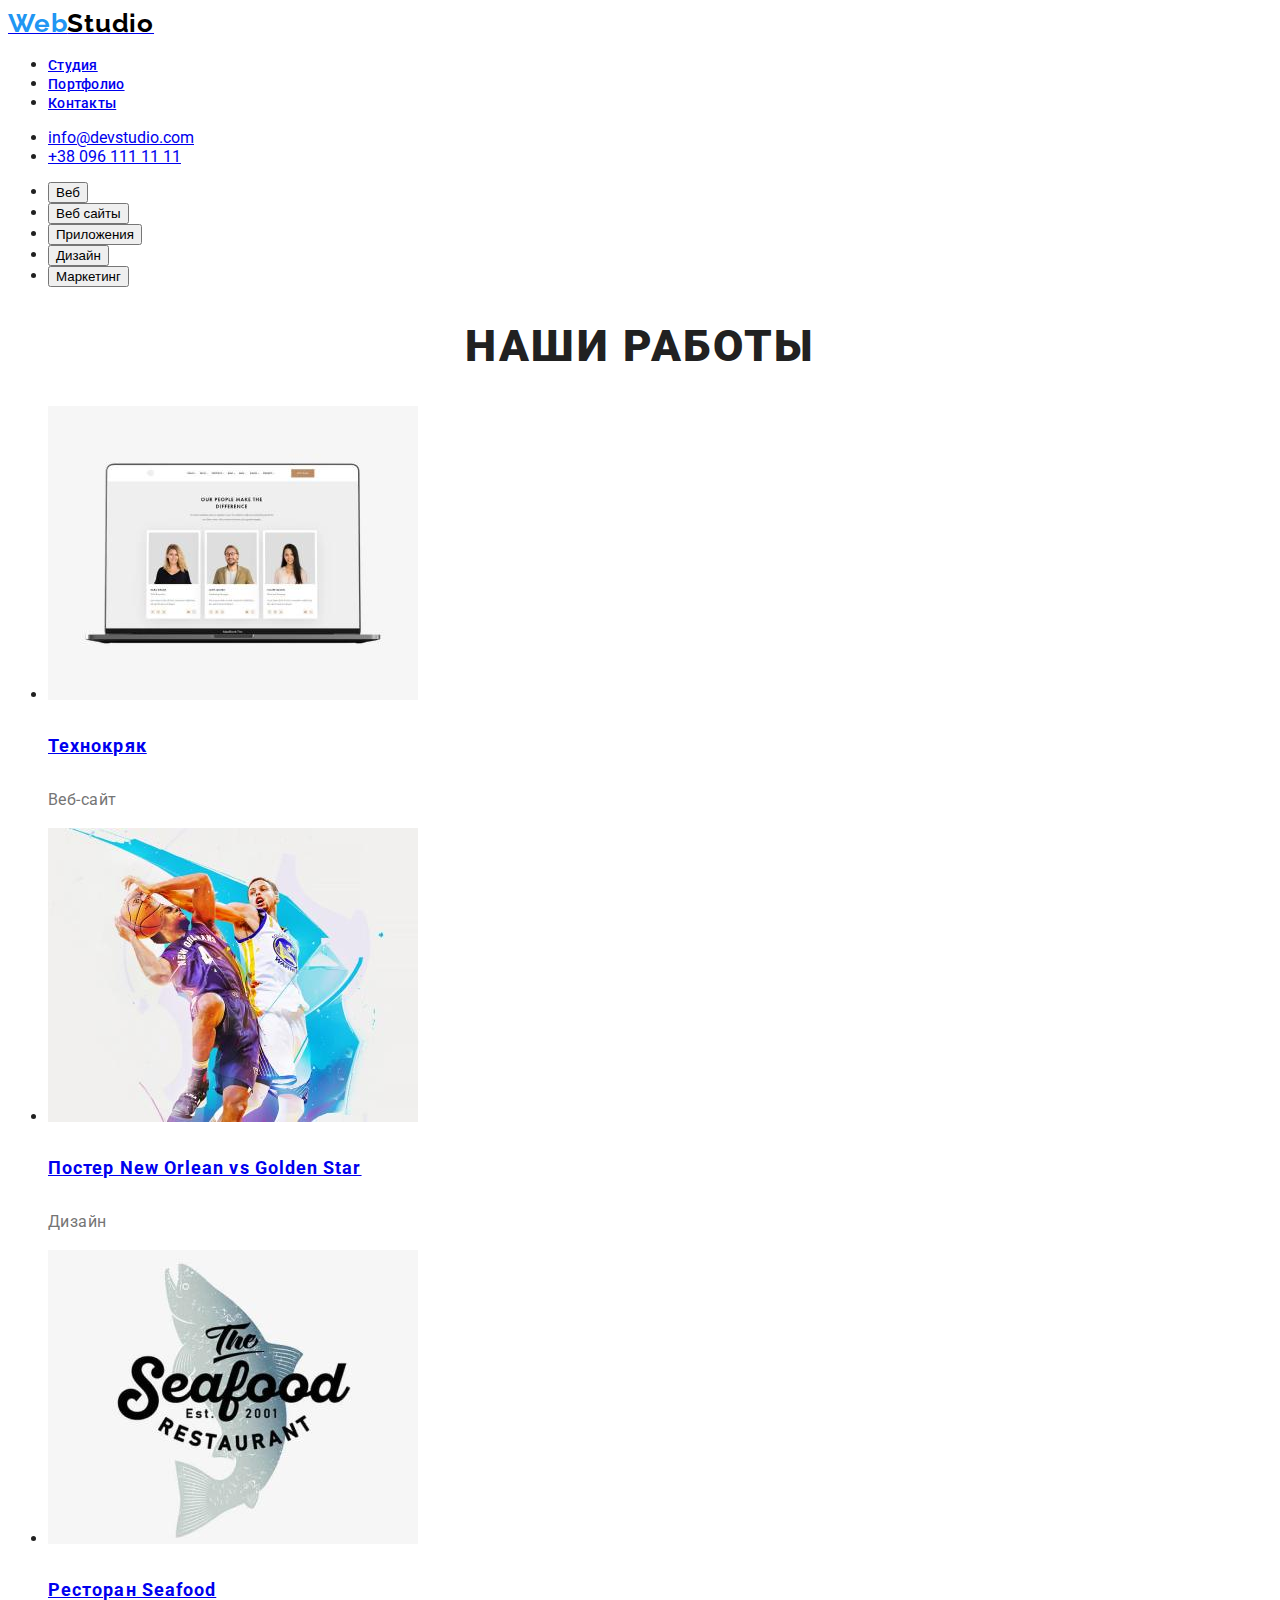
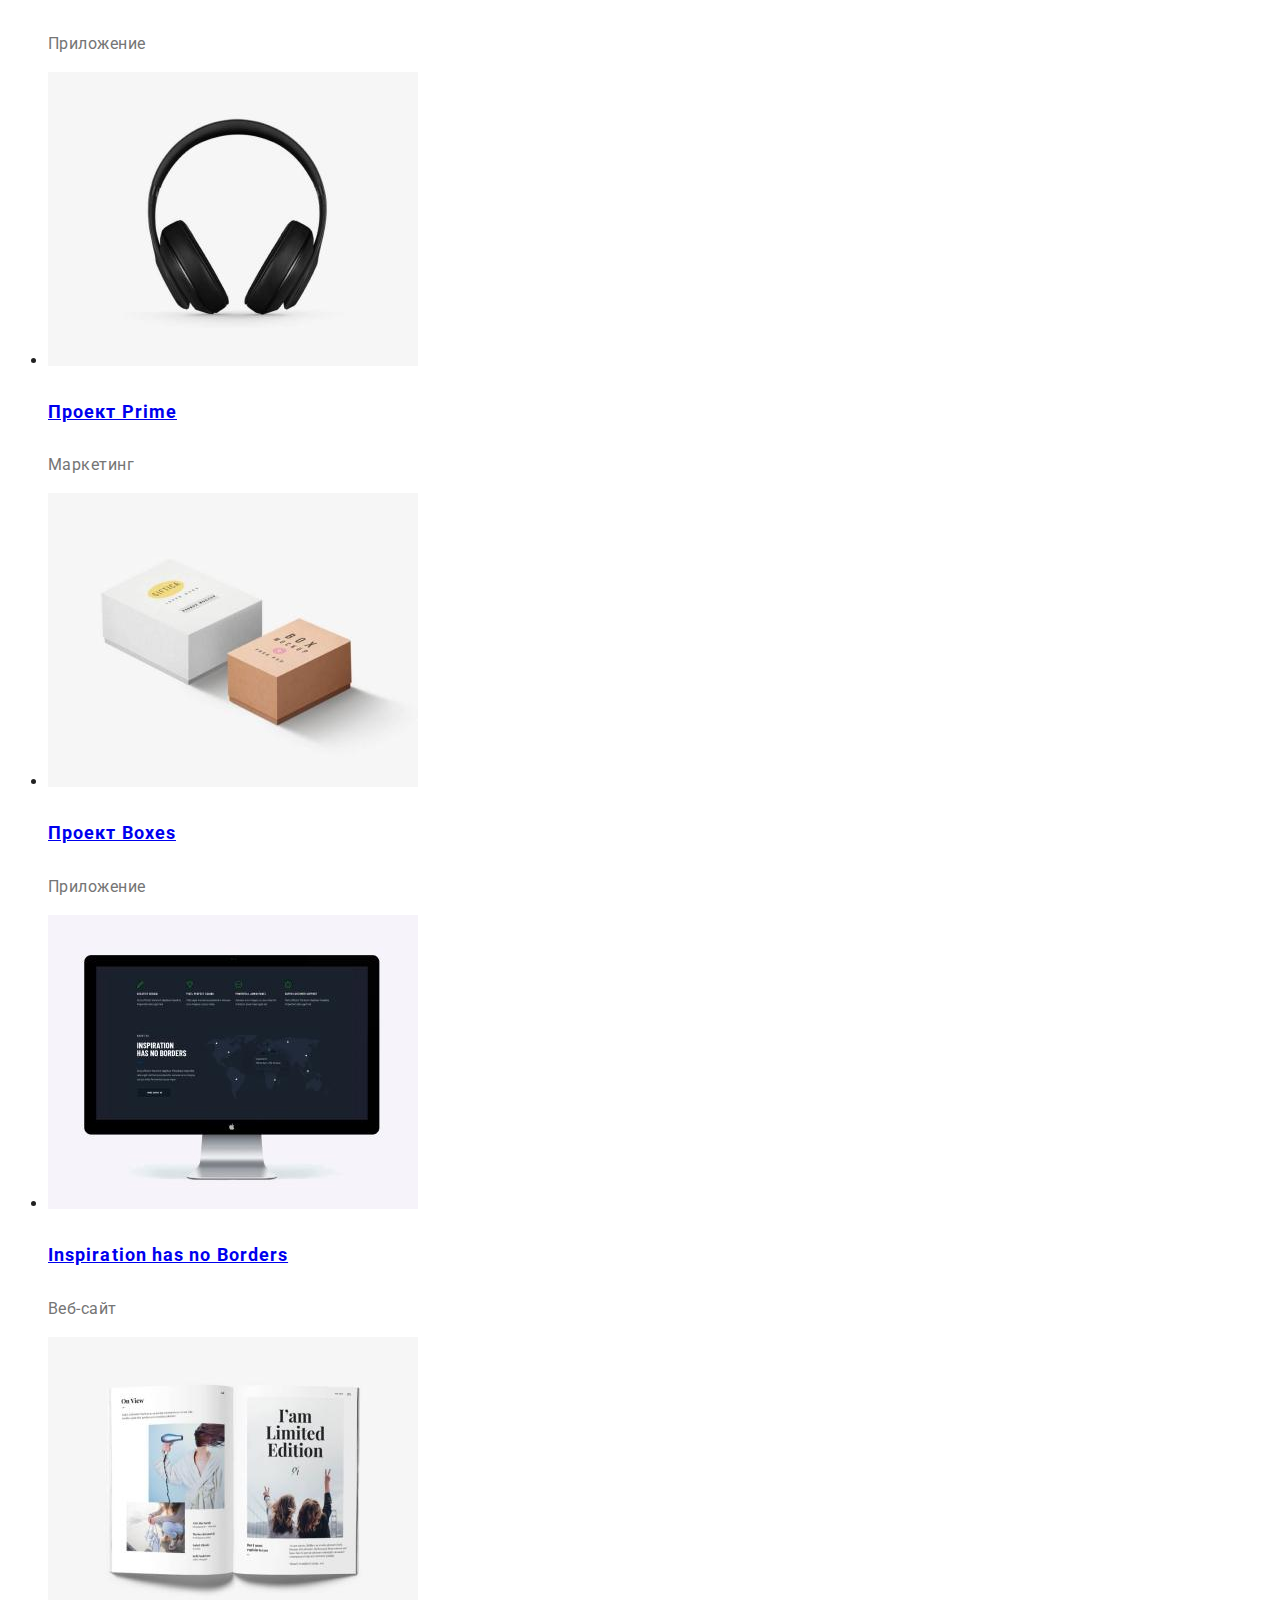
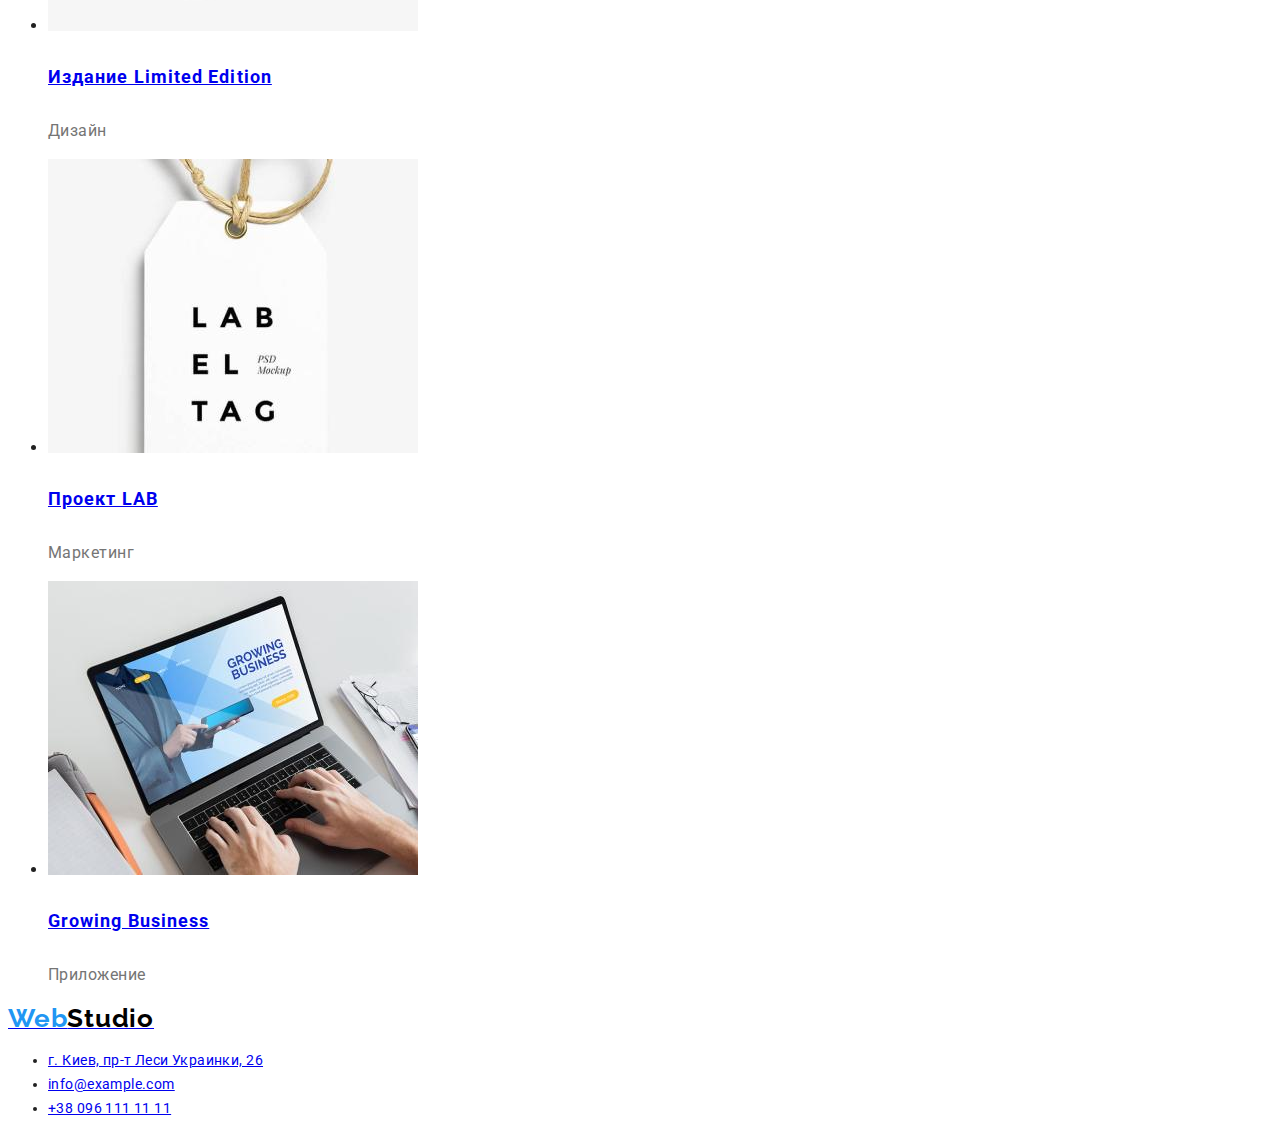
==== portfolio.html @ 8776dcbf "goit-markup-hw-02" ====
<!DOCTYPE html>
<html lang="ru">
<head>
    <meta charset="UTF-8">
    <meta http-equiv="X-UA-Compatible" content="IE=edge">
    <meta name="viewport" content="width=device-width, initial-scale=1.0">
    <title>Portfolio</title>
    
    <link href="https://fonts.googleapis.com/css2?family=Raleway:wght@700&family=Roboto:wght@400;500;700;900&display=swap" rel="stylesheet">
    <link rel="stylesheet" href="./css/styles.css">
</head>
<body>
    <header>
        <a href="/index.html"><span class="logopart1">Web</span><span class="logopart2">Studio</span></a>
        <nav>
            
            <ul>
                <li>
                <a class="navigation" href="./index.html">Студия</a>
            </li>
            <li>
                <a class="navigation" href="#">Портфолио</a>
            </li>
            <li>
                <a class="navigation" href="#">Контакты</a>
            </li>
        </ul>
    </nav>
    <ul>
        <li>
      <a class="contacts" href="mailto:info@devstudio.com">info@devstudio.com</a>
        </li>
      <li>
      <a class="contacts" href="tel:+380961111111"> +38 096 111 11 11</a>
      </li>
    </ul>
        </header>
<main>
    <ul>
        <li><button type="button">Веб</button></li>
        <li><button type="button">Веб сайты</button></li>
        <li><button type="button">Приложения</button></li>
        <li><button type="button">Дизайн</button></li>
        <li><button type="button">Маркетинг</button></li>
    </ul>
    <section>
        <h1>Наши работы</h1>
    <ul>
        <li><img src="./images/img1_1.jpg" width="370" height="294" alt="Технокряк">
            <h4><a class= "ourexamples" href="#">Технокряк</a></h4>
            <p class="examples">Веб-сайт</p>
        </li>
        <li><img src="./images/img2_2.jpg" width="370" height="294" alt="Постер New Orlean vs Golden Star"></li>
        <h4><a class= "ourexamples" href="#">Постер New Orlean vs Golden Star</a></h4>
            <p class="examples">Дизайн</p>
        <li><img src="./images/img3_3.jpg" width="370" height="294" alt="Ресторан Seafood"></li>
        <h4><a class= "ourexamples" href="#">Ресторан Seafood</a></h4>
            <p class="examples">Приложение</p>
        <li><img src="./images/img4.jpg" width="370" height="294" alt="Проект Prime"></li>
        <h4><a class= "ourexamples" href="#">Проект Prime</a></h4>
            <p class="examples">Маркетинг</p>
        <li><img src="./images/img5.jpg" width="370" height="294" alt="Проект Boxes"></li>
        <h4><a class= "ourexamples" href="#">Проект Boxes</a></h4>
            <p class="examples">Приложение</p>
        <li><img src="./images/img6.jpg" width="370" height="294" alt="Inspiration has no Borders"></li>
        <h4><a class= "ourexamples" href="#">Inspiration has no Borders</a></h4>
            <p class="examples">Веб-сайт</p>
        <li><img src="./images/img7.jpg" width="370" height="294" alt="Издание Limited Edition"></li>
        <h4><a class= "ourexamples" href="#">Издание Limited Edition</a></h4>
            <p class="examples">Дизайн</p>
        <li><img src="./images/img8.jpg" width="370" height="294" alt="Проект LAB"></li>
        <h4><a class= "ourexamples" href="#">Проект LAB</a></h4>
            <p class="examples">Маркетинг</p>
        <li><img src="./images/img9.jpg" width="370" height="294" alt="Growing Business"></li>
        <h4><a class= "ourexamples" href="#">Growing Business</a></h4>
            <p class="examples">Приложение</p>
    </ul>
    </section>
    
    
    
    
    <footer>
        <a class href="./index.html"><span class="logopart1">Web</span><span class="logopart2">Studio</span></a>   
    <address>
            <ul>
              <li>
                  <a class="contacts" href="#" target="_blank">г. Киев, пр-т
                  Леси Украинки, 26</a> 
                </li>
              <li>
                  <a class="contacts"  href="mailto:info@devstudio.com">info@example.com</a> 
                </li>
              <li>
                  <a class="contacts"  href="tel:+380961111111">+38 096 111 11 11</a> 
                </li>
            </ul>
    </address>
    </footer>
</main>   
</body>
</html>
---- css/styles.css ----
body{
    font-family: roboto, sans-serif;
    font-style: normal;
    color: #212121;
    
}

button:hover, button:focus {
    background-color: #2196F3;;
    color: white;
    box-shadow: 0px 3px 1px rgba(0, 0, 0, 0.1), 0px 1px 2px rgba(0, 0, 0, 0.08), 0px 2px 2px rgba(0, 0, 0, 0.12);
    border-radius: 4px;
    cursor: pointer;
}
.contacts:hover, .contacts:focus {
    color: #2196F3;

}

.logopart1 {
    font-family: 'Raleway';
    font-style: normal;
    font-weight: 700;
    font-size: 26px;
    line-height: 31px;
    letter-spacing: 0.03em;
    color: #2196F3;
}
.logopart2 {
    font-family: 'Raleway';
    font-style: normal;
    font-weight: 700;
    font-size: 26px;
    line-height: 31px;
    letter-spacing: 0.03em;
    color: black;
}
h1 {
    font-weight: 900;
    font-size: 44px;
    line-height: 60px;
    text-align: center;
    letter-spacing: 0.06em;
    text-transform: uppercase;

}

    h2{
    font-weight: 700;
    font-size: 14px;
    line-height: 16px;
    letter-spacing: 0.03em;
    text-transform: uppercase;
    
}
h3 {
    font-weight: 500;
    font-size: 16px;
    line-height: 19px;
    letter-spacing: 0.03em;
    
}
h4 {
    font-weight: 700;
    font-size: 18px;
    line-height: 36px;
    letter-spacing: 0.06em;

}
.features, .examples {
    line-height: 24px;
    letter-spacing: 0.03em;
    color: #757575;

}
.team {
    font-style: normal;
    font-weight: 400;
    font-size: 16px;
    line-height: 19px;
    letter-spacing: 0.03em;
    color: #757575;
}
address {
    font-family: 'Roboto';
    font-style: normal;
    font-weight: 400;
    font-size: 14px;
    line-height: 24px;
    letter-spacing: 0.03em;

}
.navigation {
    font-weight: 500;
    font-size: 14px;
    line-height: 16px;
    letter-spacing: 0.02em;

}
.navigation:hover, .navigation:focus, .ourexamples:hover, .ourexamples:focus {
    color: #2196F3;

}
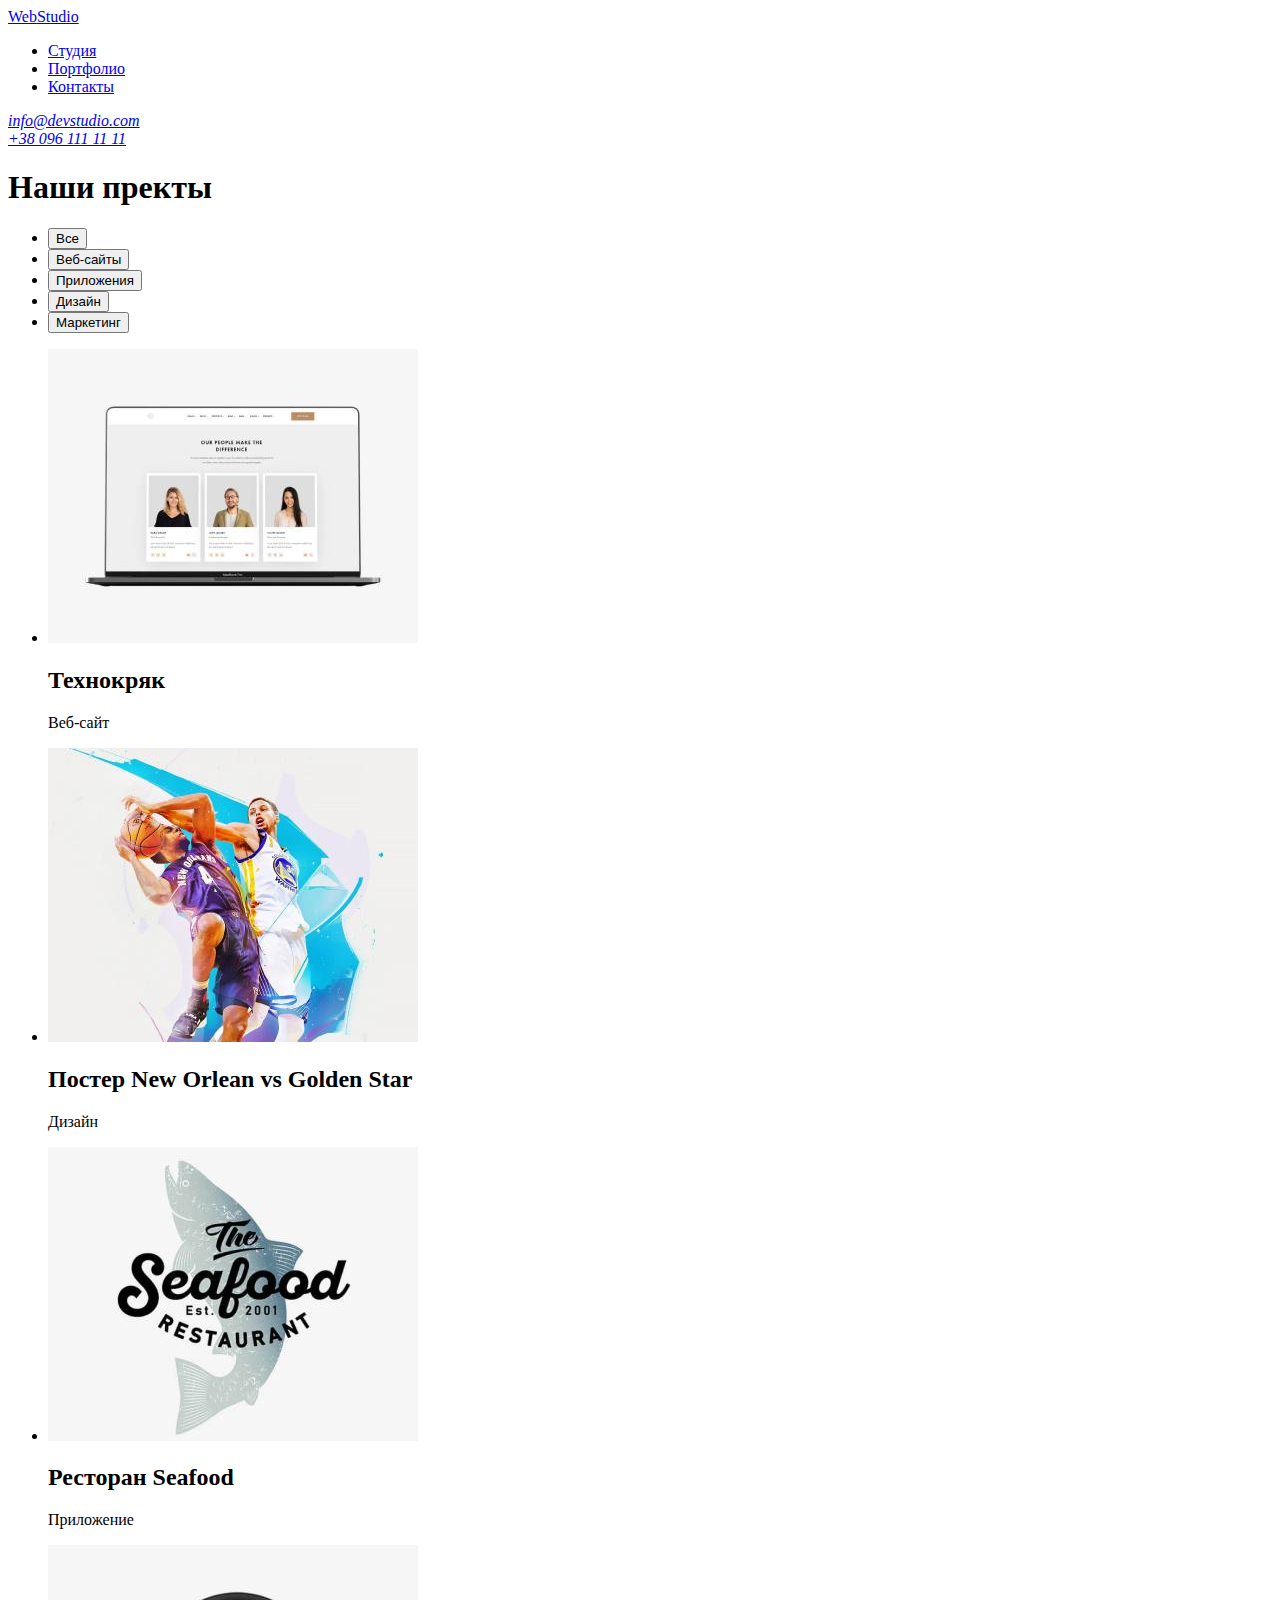
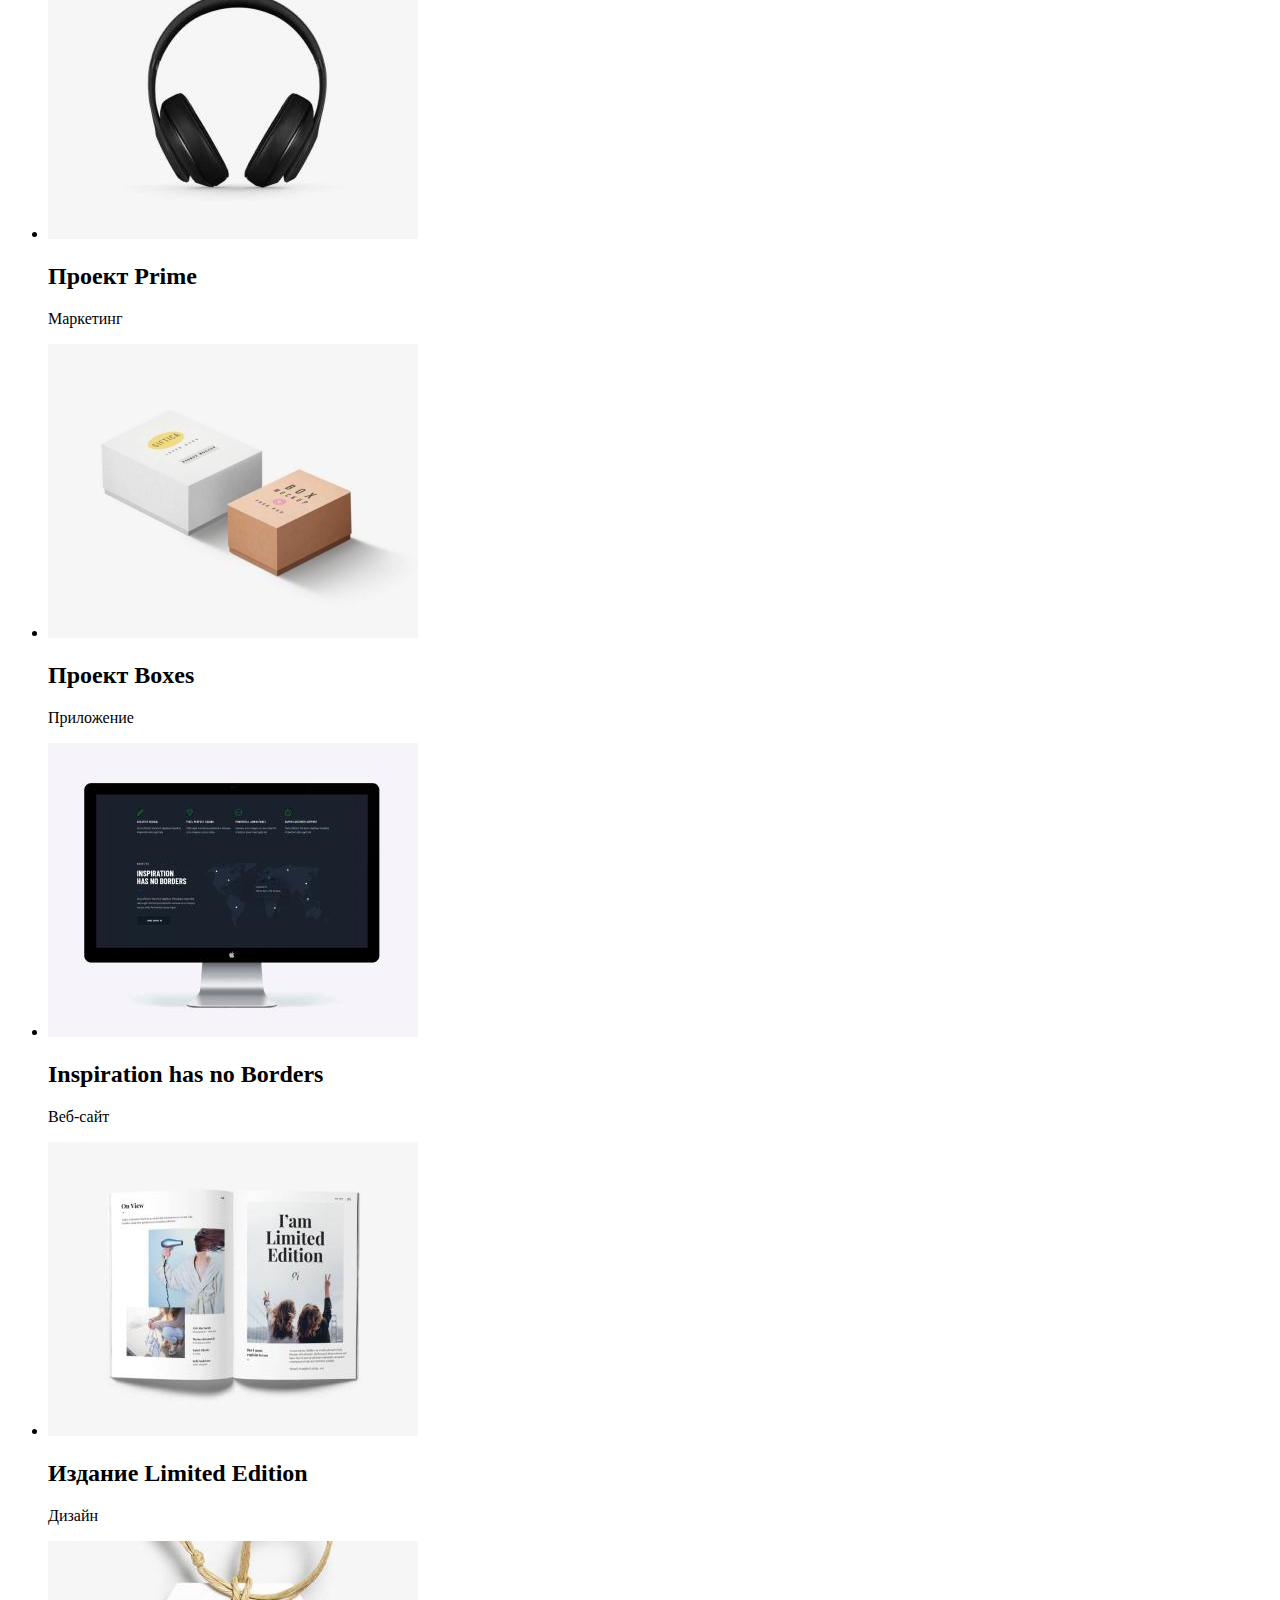
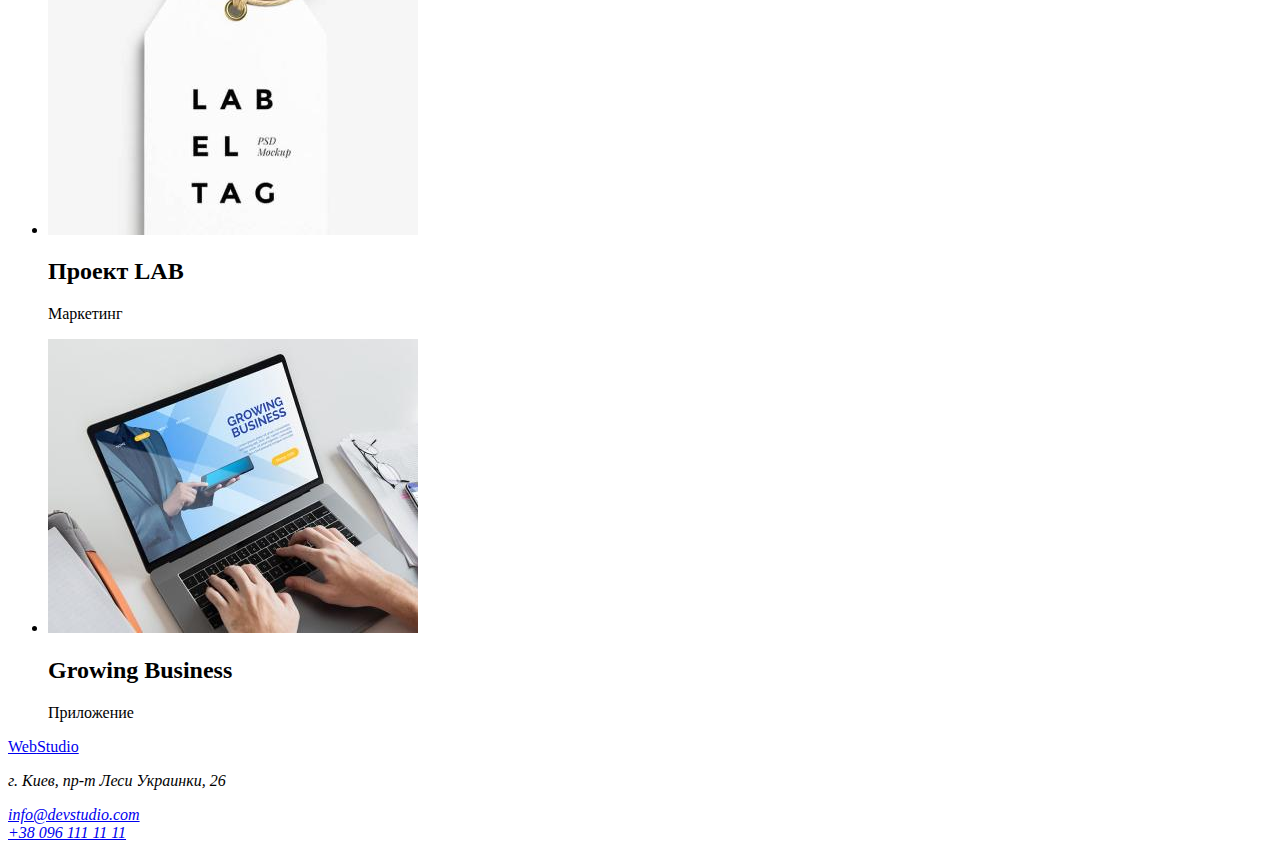
==== commit 95948523: "update page Portfolio" ====
--- a/portfolio.html
+++ b/portfolio.html
@@ -1,102 +1,96 @@
 <!DOCTYPE html>
 <html lang="ru">
-<head>
-    <meta charset="UTF-8">
-    <meta http-equiv="X-UA-Compatible" content="IE=edge">
-    <meta name="viewport" content="width=device-width, initial-scale=1.0">
-    <title>Portfolio</title>
-    
-    <link href="https://fonts.googleapis.com/css2?family=Raleway:wght@700&family=Roboto:wght@400;500;700;900&display=swap" rel="stylesheet">
-    <link rel="stylesheet" href="./css/styles.css">
-</head>
-<body>
-    <header>
-        <a href="/index.html"><span class="logopart1">Web</span><span class="logopart2">Studio</span></a>
-        <nav>
-            
-            <ul>
-                <li>
-                <a class="navigation" href="./index.html">Студия</a>
-            </li>
-            <li>
-                <a class="navigation" href="#">Портфолио</a>
-            </li>
-            <li>
-                <a class="navigation" href="#">Контакты</a>
-            </li>
-        </ul>
-    </nav>
-    <ul>
-        <li>
-      <a class="contacts" href="mailto:info@devstudio.com">info@devstudio.com</a>
-        </li>
-      <li>
-      <a class="contacts" href="tel:+380961111111"> +38 096 111 11 11</a>
-      </li>
-    </ul>
-        </header>
-<main>
-    <ul>
-        <li><button type="button">Веб</button></li>
-        <li><button type="button">Веб сайты</button></li>
-        <li><button type="button">Приложения</button></li>
-        <li><button type="button">Дизайн</button></li>
-        <li><button type="button">Маркетинг</button></li>
-    </ul>
-    <section>
-        <h1>Наши работы</h1>
-    <ul>
-        <li><img src="./images/img1_1.jpg" width="370" height="294" alt="Технокряк">
-            <h4><a class= "ourexamples" href="#">Технокряк</a></h4>
-            <p class="examples">Веб-сайт</p>
-        </li>
-        <li><img src="./images/img2_2.jpg" width="370" height="294" alt="Постер New Orlean vs Golden Star"></li>
-        <h4><a class= "ourexamples" href="#">Постер New Orlean vs Golden Star</a></h4>
-            <p class="examples">Дизайн</p>
-        <li><img src="./images/img3_3.jpg" width="370" height="294" alt="Ресторан Seafood"></li>
-        <h4><a class= "ourexamples" href="#">Ресторан Seafood</a></h4>
-            <p class="examples">Приложение</p>
-        <li><img src="./images/img4.jpg" width="370" height="294" alt="Проект Prime"></li>
-        <h4><a class= "ourexamples" href="#">Проект Prime</a></h4>
-            <p class="examples">Маркетинг</p>
-        <li><img src="./images/img5.jpg" width="370" height="294" alt="Проект Boxes"></li>
-        <h4><a class= "ourexamples" href="#">Проект Boxes</a></h4>
-            <p class="examples">Приложение</p>
-        <li><img src="./images/img6.jpg" width="370" height="294" alt="Inspiration has no Borders"></li>
-        <h4><a class= "ourexamples" href="#">Inspiration has no Borders</a></h4>
-            <p class="examples">Веб-сайт</p>
-        <li><img src="./images/img7.jpg" width="370" height="294" alt="Издание Limited Edition"></li>
-        <h4><a class= "ourexamples" href="#">Издание Limited Edition</a></h4>
-            <p class="examples">Дизайн</p>
-        <li><img src="./images/img8.jpg" width="370" height="294" alt="Проект LAB"></li>
-        <h4><a class= "ourexamples" href="#">Проект LAB</a></h4>
-            <p class="examples">Маркетинг</p>
-        <li><img src="./images/img9.jpg" width="370" height="294" alt="Growing Business"></li>
-        <h4><a class= "ourexamples" href="#">Growing Business</a></h4>
-            <p class="examples">Приложение</p>
-    </ul>
-    </section>
-    
-    
-    
-    
-    <footer>
-        <a class href="./index.html"><span class="logopart1">Web</span><span class="logopart2">Studio</span></a>   
-    <address>
-            <ul>
-              <li>
-                  <a class="contacts" href="#" target="_blank">г. Киев, пр-т
-                  Леси Украинки, 26</a> 
-                </li>
-              <li>
-                  <a class="contacts"  href="mailto:info@devstudio.com">info@example.com</a> 
-                </li>
-              <li>
-                  <a class="contacts"  href="tel:+380961111111">+38 096 111 11 11</a> 
-                </li>
-            </ul>
-    </address>
-    </footer>
-</main>   
-</body>
-</html>+	<head>
+		<meta charset="UTF-8" />
+		<meta name="viewport" content="width=device-width, initial-scale=1.0" />
+		<link href="https://fonts.googleapis.com/css2?family=Raleway:wght@700&family=Roboto:wght@400;500;700;900&display=f" rel="stylesheet" />
+		<link rel="stylesheet" href="/style.css" />
+		<title>Portfolio</title>
+	</head>
+	<body>
+	<header>
+		<nav>
+			<a href="/" lang="en" class="logo"><span class="logopart1">Web</span>Studio</a>
+			<ul class="navigation">
+				<li><a href="./index.html" class="link">Студия</a></li>
+				<li><a href="./portfolio.html" class="link">Портфолио</a></li>
+				<li><a href="/" class="link">Контакты</a></li>
+			</ul>
+			<address class="navigation">
+					<a href="mailto:info@devstudio.com " class="navigation-contacts">info@devstudio.com</a><br />
+					<a href="tel:+380961111111" class="navigation-contacts">+38 096 111 11 11</a>
+			</address>
+		</nav>
+	</header>
+		
+	<main>
+		<section>
+		    <h1 class="ourprojects">Наши пректы</h1>
+			<ul class="btn-list">
+				<li><button class="btnportfolio">Все</button></li>
+				<li><button class="btnportfolio">Веб-сайты</button></li>
+				<li><button class="btnportfolio">Приложения</button></li>
+				<li><button class="btnportfolio">Дизайн</button></li>
+				<li><button class="btnportfolio">Маркетинг</button></li>
+			</ul>
+		</section>
+		<section>
+			<ul class="portfolio">
+				<li>
+					<img src="./images/img1_1.jpg" alt="Технокряк" width="370" height: 294px;/>
+					<h2 class="project-title">Технокряк</h2>
+					<p class="project-description">Веб-сайт</p>
+				</li>
+				<li>
+					<img src="./images/img2_2.jpg" alt="Постер New Orlean vs Golden Star" width="370" height: 294px;/>
+					<h2>Постер New Orlean vs Golden Star</h2>
+					<p class="project-description">Дизайн</p>
+				</li>
+				<li>
+					<img src="./images/img3_3.jpg" alt="Ресторан Seafood" width="370" height: 294px;/>
+					<h2>Ресторан Seafood</h2>
+					<p class="project-description">Приложение</p>
+				</li>
+				<li>
+					<img src="./images/img4.jpg" alt="Проект Prime" width="370" height: 294px;/>
+					<h2>Проект Prime</h2>
+					<p class="project-description">Маркетинг</p>
+				</li>
+				<li>
+					<img src="./images/img5.jpg" alt="Проект Boxes" width="370" height: 294px;/>
+					<h2>Проект Boxes</h2>
+					<p class="project-description">Приложение</p>
+				</li>
+				<li>
+					<img src="./images/img6.jpg" alt="Inspiration has no Borders" width="370" height: 294px;/>
+					<h2>Inspiration has no Borders</h2>
+					<p class="project-description">Веб-сайт</p>
+				</li>
+				<li>
+					<img src="./images/img7.jpg" alt="Издание Limited Edition" width="370" height: 294px;/>
+					<h2>Издание Limited Edition</h2>
+					<p class="project-description">Дизайн</p>
+				</li>
+				<li>
+					<img src="./images/img8.jpg" alt="Проект LAB" width="370" height: 294px;/>
+					<h2>Проект LAB</h2>
+					<p class="project-description">Маркетинг</p>
+				</li>
+				<li>
+					<img src="./images/img9.jpg" alt="Growing Business" width="370" height: 294px;/>
+					<h2>Growing Business</h2>
+					<p class="project-description">Приложение</p>
+			    </li>
+		    </ul>
+	</section>
+	</main>
+		<footer class="footer">
+			<a href="./index.html" class="logo footer"><span class="logopart1">Web</span>Studio</a>
+			<address>
+				<p>г. Киев, пр-т Леси Украинки, 26</p>
+				<a href="mailto:info@devstudio.com " class="footer-contacts">info@devstudio.com</a><br />
+				<a href="tel:+380961111111" class="footer-contacts"> +38 096 111 11 11</a>
+			</address>
+		</footer>
+	</body>
+</html>
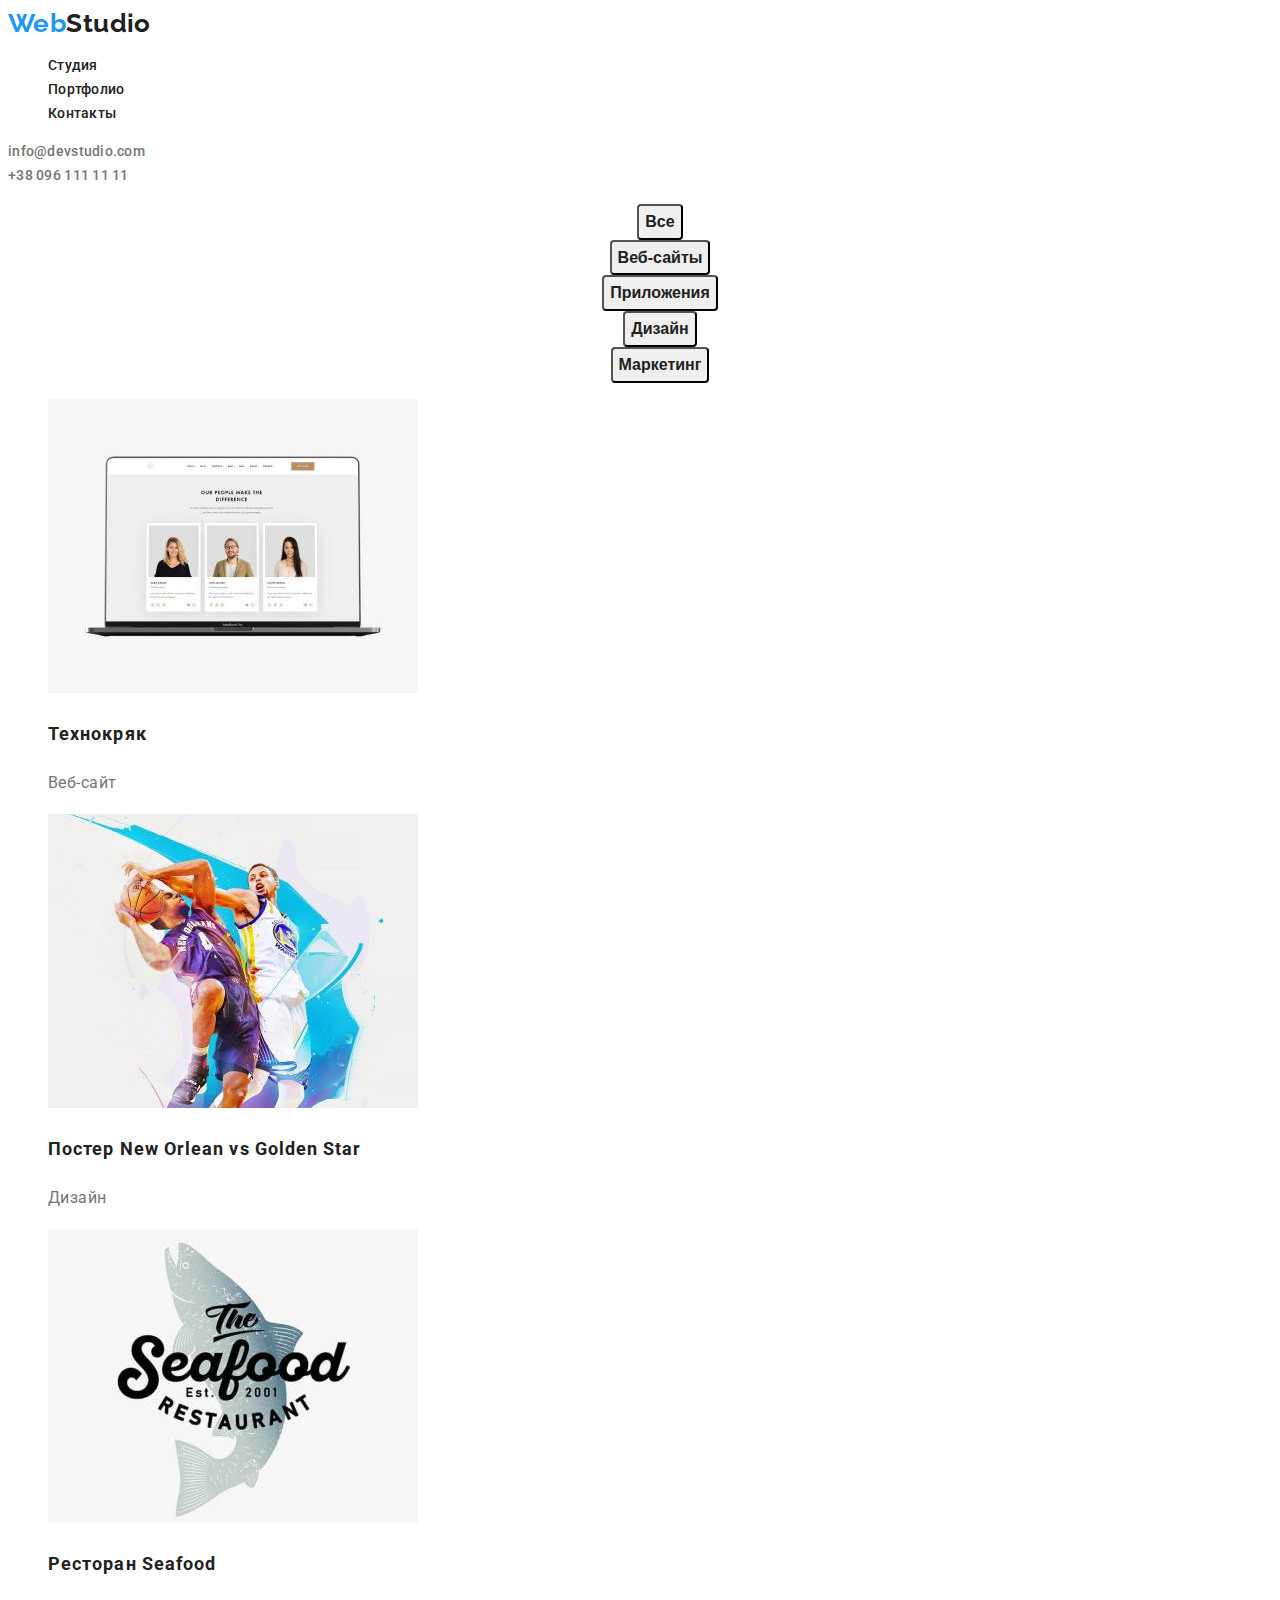
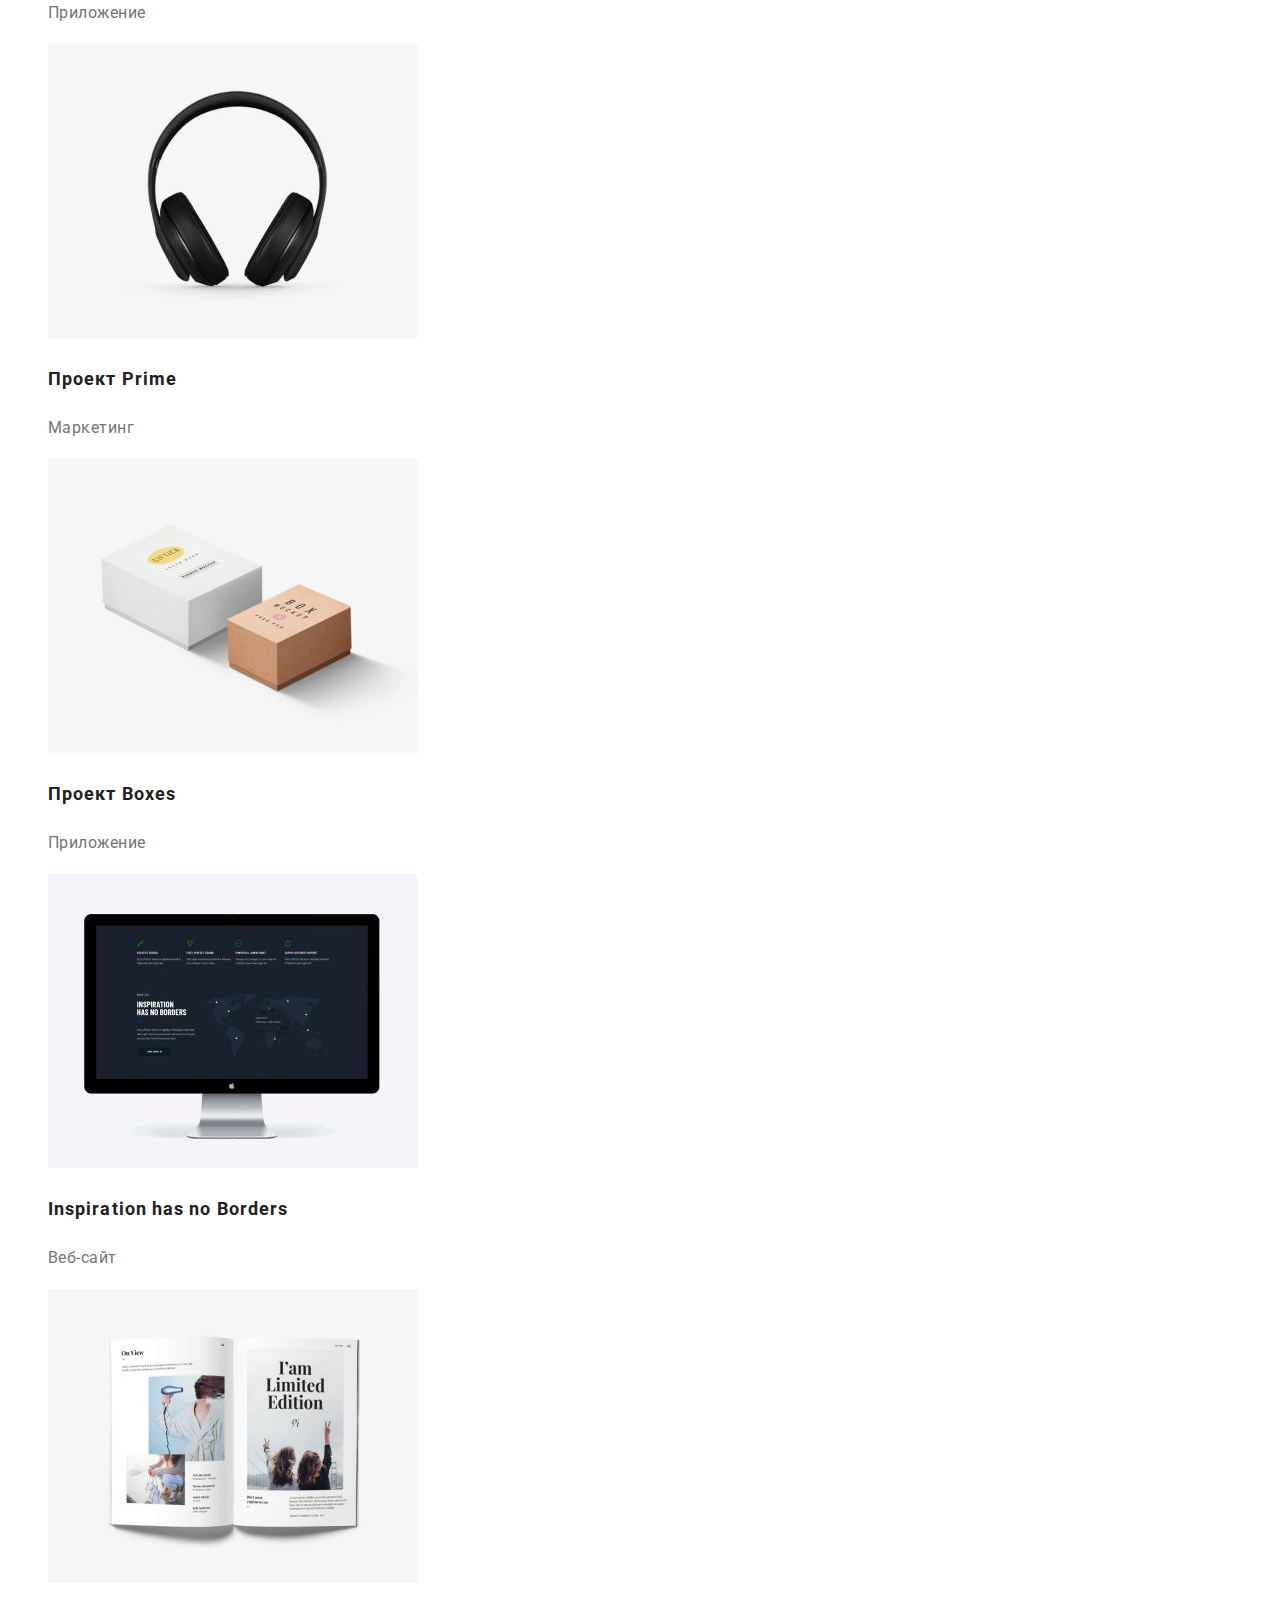
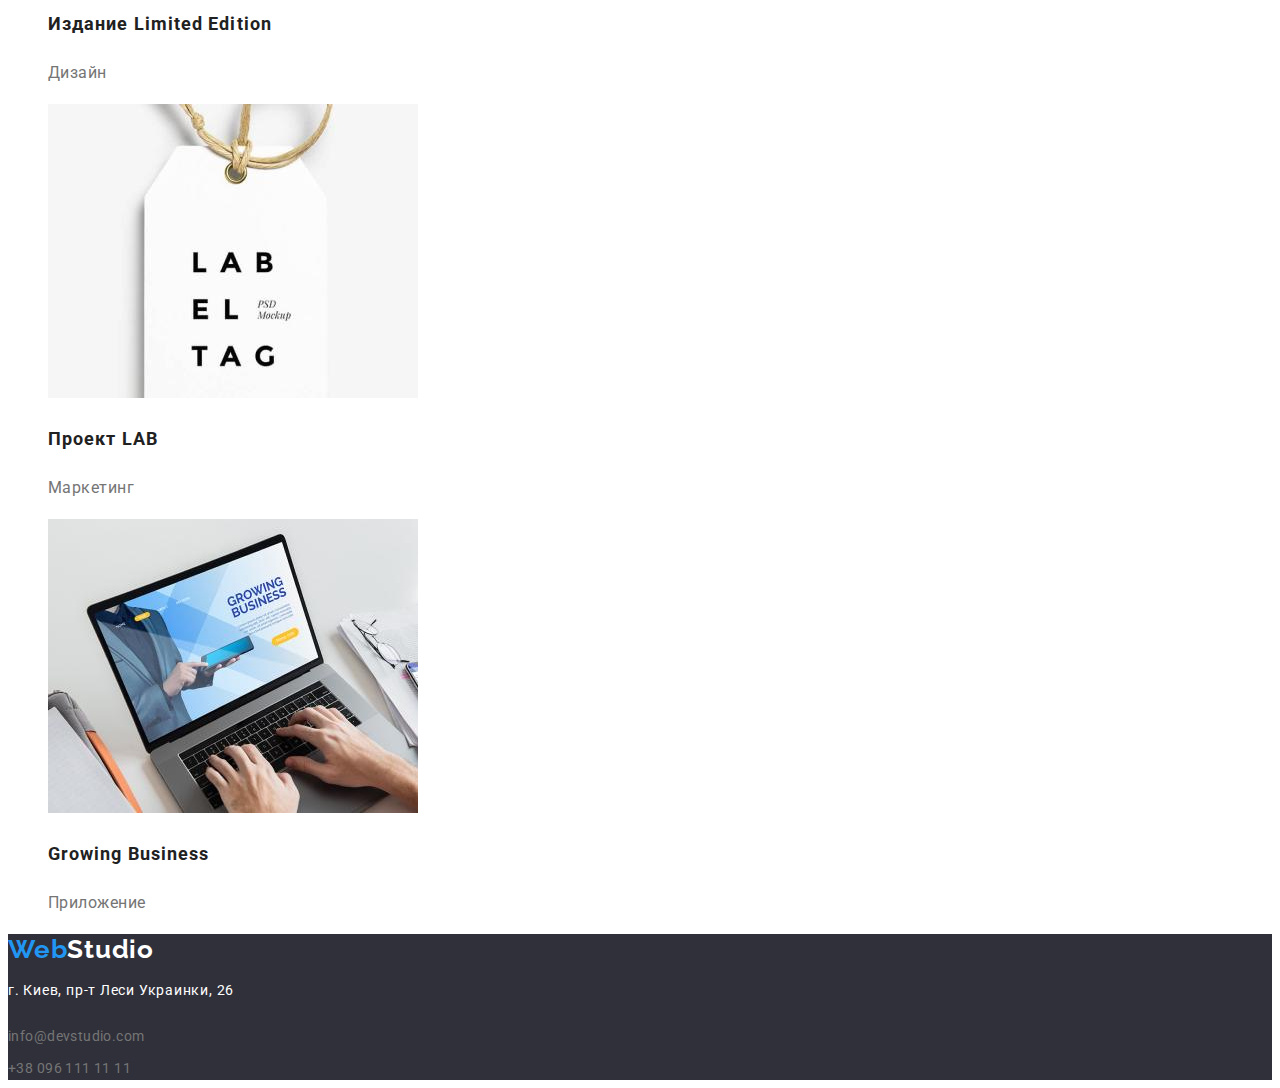
==== commit d30f0a9b: "Update portfolio.html" ====
--- a/portfolio.html
+++ b/portfolio.html
@@ -4,7 +4,7 @@
 		<meta charset="UTF-8" />
 		<meta name="viewport" content="width=device-width, initial-scale=1.0" />
 		<link href="https://fonts.googleapis.com/css2?family=Raleway:wght@700&family=Roboto:wght@400;500;700;900&display=f" rel="stylesheet" />
-		<link rel="stylesheet" href="/style.css" />
+		<link rel="stylesheet" href="./css/styles.css" />
 		<title>Portfolio</title>
 	</head>
 	<body>
--- a/css/styles.css
+++ b/css/styles.css
@@ -0,0 +1,217 @@
+:root {
+	--primary-bg-color: #ffffff;
+	--secondary-bg-color: #2f303a;
+	--color-main-text: #212121;
+	--color-secondary-text: #757575;
+	--white: #ffffff;
+	--accent: #2196f3;
+	--color-bg-team: #f5f4fa;
+	--color-footers-link: rgba(255, 255, 255, 0.6);
+}
+body {
+	background-color: var(--primary-bg-color);
+	color: var(--color-main-text);
+	font-family: Roboto, sans-serif;
+	font-style: 400;
+	font-weight: 400;
+	font-size: 14px;
+	line-height: 1.71;
+	letter-spacing: 0.03em;
+}
+ul {
+	list-style: none;
+}
+a {
+	text-decoration: none;
+}
+.logo {
+	color: var(--color-main-text);
+	font-family: Raleway;
+	font-style: normal;
+	font-weight: 700;
+	font-size: 26px;
+	line-height: 1.19;
+}
+.logo .logopart1 {
+	color: var(--accent);
+}
+.navigation .link {
+	color: var(--color-main-text);
+	font-weight: 500;
+	line-height: 1.14;
+	letter-spacing: 0.02em;
+	font-style: normal;
+}
+.navigation .link:hover,
+.navigation .link:focus {
+	color: var(--accent);
+}
+.navigation-contacts{
+	color: var(--color-secondary-text);
+	font-weight: 500;
+	line-height: 1.14;
+	letter-spacing: 0.02em;
+	font-style: normal;
+}
+.navigation-contacts:hover,
+.navigation-contacts:focus {
+	color: var(--accent);
+}
+.main {
+	background: var(--secondary-bg-color);
+	color: var(--white);
+}
+.main h1 {
+	font-style: 400;
+	font-weight: 900;
+	font-size: 44px;
+	line-height: 1.36;
+	text-align: center;
+	letter-spacing: 0.06em;
+	text-transform: uppercase;
+}
+
+.btn {
+	background-color: var(--accent);
+	color: var(--white);
+	font-style: 400;
+	font-weight: bold;
+	font-size: 16px;
+	line-height: 1.87;
+	border-radius: 4px;
+	cursor: pointer;
+	margin: 0 auto;
+	display: block;
+}
+.btn:hover, .btn:focus{
+    background-color: #188ce8;
+    color: #ffffff;
+	box-shadow: 0px 4px 4px rgba(0, 0, 0, 0.15); 
+
+}
+.btnportfolio {
+	color: var(--color-main-text);
+	font-style: 500;
+	font-weight: bold;
+	font-size: 16px;
+	line-height: 1.87;
+	border-radius: 4px;
+	cursor: pointer;
+	margin: 0 auto;
+	display: block;
+}
+.btnportfolio:hover, .btn:focus{
+    background-color: #188ce8;
+    color: #ffffff;
+	box-shadow: 0px 4px 4px rgba(0, 0, 0, 0.15);
+}
+section p {
+	color: var(--color-secondary-text);
+	font-style: normal;
+	font-weight: 400;
+	font-size: 14px;
+	line-height: 1.71;
+}
+
+section h2 {
+	font-style: normal;
+	font-weight: 700;
+	font-size: 36px;
+	line-height: 1.17;
+	letter-spacing: 0.03em;
+	color: var(--color-main-text);
+}
+.ouradvantages {
+	display: none;
+}
+.advantages h3 {
+	font-style: normal;
+	font-weight: 700;
+	font-size: 14px;
+	line-height: 1.14;
+	letter-spacing: 0.03em;
+}
+.team {
+	background-color: var(--color-bg-team);
+}
+.team h3 {
+	font-weight: 500;
+	font-size: 16px;
+	line-height: 1.19;
+	letter-spacing: 0.03em;
+}
+.team p {
+	font-style: normal;
+	font-weight: 400;
+	font-size: 16px;
+	line-height: 1.19;
+	letter-spacing: 0.03em;
+}
+
+.btn-list {
+	font-family: inherit;
+	font-weight: 500;
+	font-size: 16px;
+	line-height: 1.63;
+	text-align: center;
+	letter-spacing: 0.03em;
+	
+}
+
+.btn-list .item {
+	background-color: var(--color-bg-team);
+	font-family: inherit;
+}
+
+.btn-list .button:hover,
+.btn-list .button:focus {
+	background-color: var(--accent);
+	color: var(--primary-bg-color);
+	box-shadow: 0px 3px 1px rgba(0, 0, 0, 0.1), 0px 1px 2px rgba(0, 0, 0, 0.08), 0px 2px 2px rgba(0, 0, 0, 0.12);
+	border: 0;
+	border-radius: 1px;
+}
+.ourprojects {
+	display: none;
+}
+.portfolio h2 {
+	font-style: normal;
+	font-weight: 700;
+	font-size: 18px;
+	line-height: 2;
+	letter-spacing: 0.06em;
+}
+
+.portfolio p {
+	font-style: normal;
+	font-weight: 400;
+	font-size: 16px;
+	line-height: 1.88;
+	letter-spacing: 0.03em;
+}
+.footer {
+	background-color: var(--secondary-bg-color);
+	color: var(--primary-bg-color);
+	font-size: 26px;
+	line-height: 1.19;
+	letter-spacing: 0.03em;
+}
+.footer p {
+	font-size: 14px;
+	line-height: 1.71;
+	font-style: normal;
+	color: var(--white-text-color);
+}
+
+.footer .footer-contacts {
+	font-style: normal;
+	font-weight: 400;
+	font-size: 14px;
+	line-height: 1.71;
+	letter-spacing: 0.03em;
+	color: var(--color-secondary-text);
+}
+.footer .footer-contacts:hover,
+.footer .footer-contacts:focus {
+	color: var(--primary-bg-color);
+}
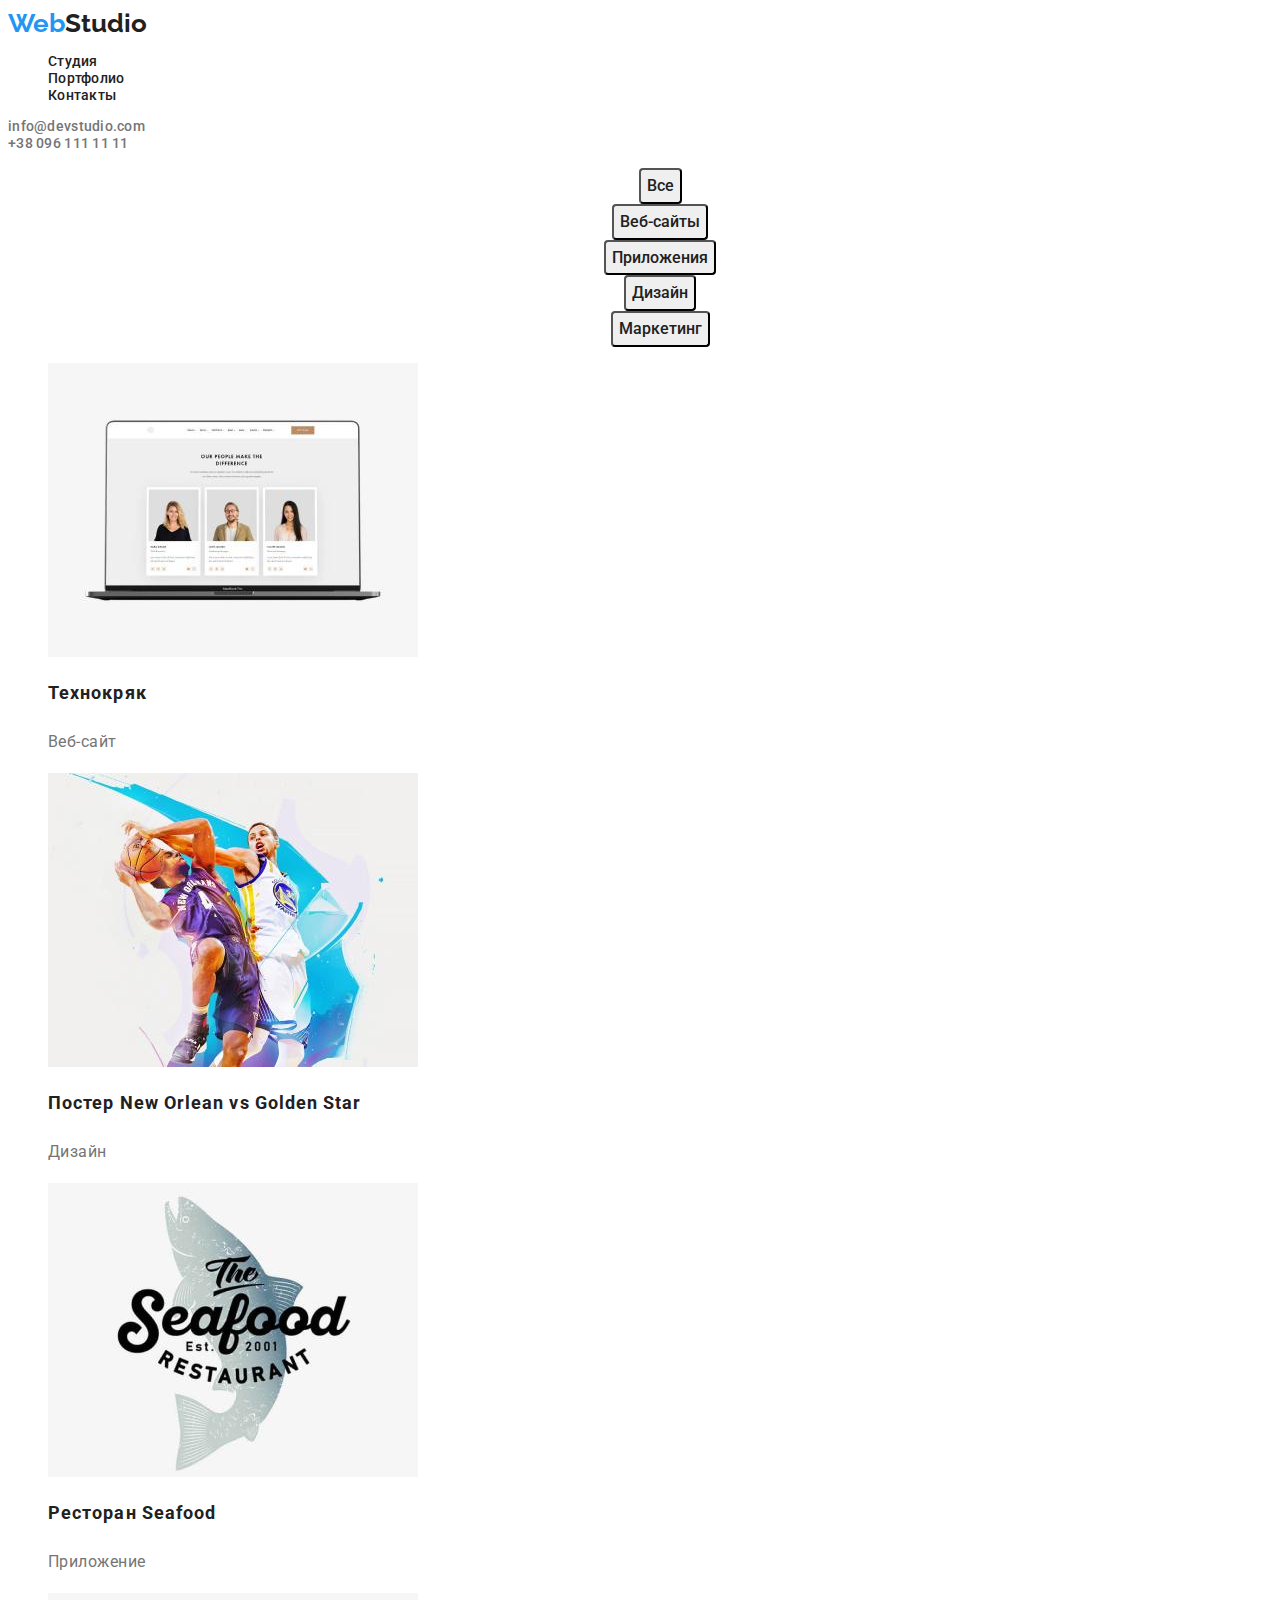
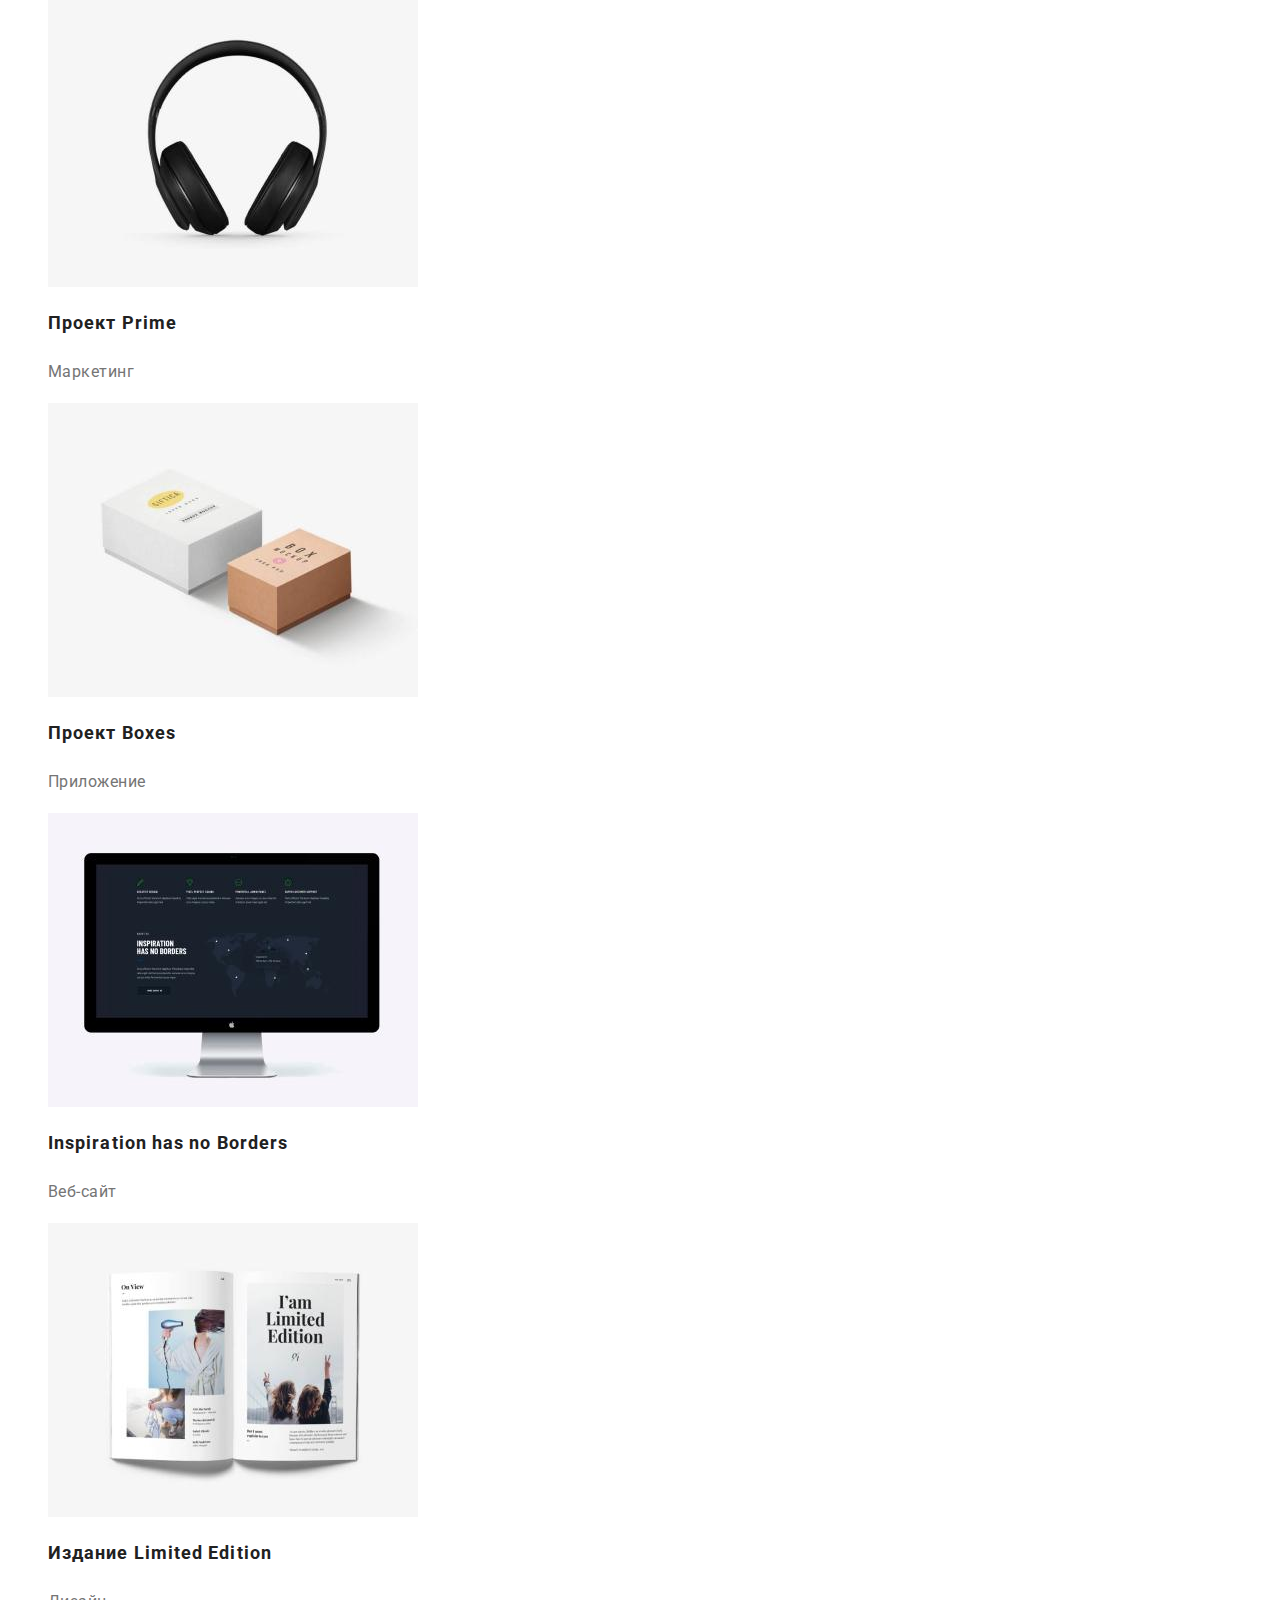
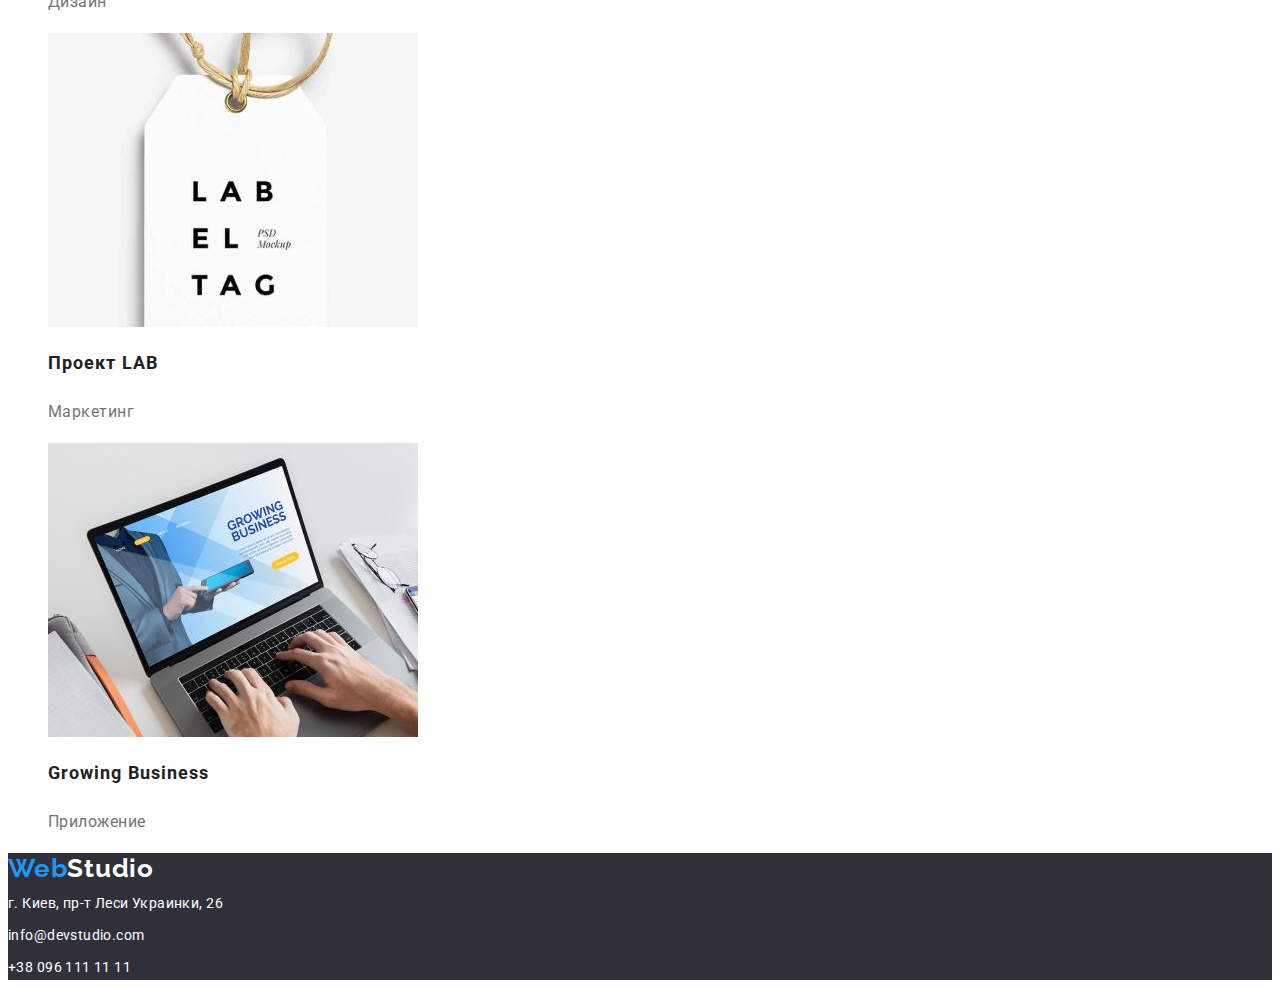
==== commit fc4e450a: "Update portfolio.html" ====
--- a/portfolio.html
+++ b/portfolio.html
@@ -8,7 +8,7 @@
 		<title>Portfolio</title>
 	</head>
 	<body>
-	<header>
+		<header>
 		<nav>
 			<a href="/" lang="en" class="logo"><span class="logopart1">Web</span>Studio</a>
 			<ul class="navigation">
@@ -33,8 +33,8 @@
 				<li><button class="btnportfolio">Дизайн</button></li>
 				<li><button class="btnportfolio">Маркетинг</button></li>
 			</ul>
-		</section>
-		<section>
+		<!-- </section>
+		<section> -->
 			<ul class="portfolio">
 				<li>
 					<img src="./images/img1_1.jpg" alt="Технокряк" width="370" height: 294px;/>
@@ -87,7 +87,7 @@
 		<footer class="footer">
 			<a href="./index.html" class="logo footer"><span class="logopart1">Web</span>Studio</a>
 			<address>
-				<p>г. Киев, пр-т Леси Украинки, 26</p>
+				<a class="footer-contacts">г. Киев, пр-т Леси Украинки, 26</a><br/>
 				<a href="mailto:info@devstudio.com " class="footer-contacts">info@devstudio.com</a><br />
 				<a href="tel:+380961111111" class="footer-contacts"> +38 096 111 11 11</a>
 			</address>
--- a/css/styles.css
+++ b/css/styles.css
@@ -12,11 +12,11 @@
 	background-color: var(--primary-bg-color);
 	color: var(--color-main-text);
 	font-family: Roboto, sans-serif;
-	font-style: 400;
-	font-weight: 400;
-	font-size: 14px;
-	line-height: 1.71;
-	letter-spacing: 0.03em;
+	/* font-style: 400; */
+	/* font-weight: 400; */
+	font-size: 14px;
+	/* line-height: 1.71; */
+	/* letter-spacing: 0.03em; */
 }
 ul {
 	list-style: none;
@@ -57,6 +57,9 @@
 .navigation-contacts:focus {
 	color: var(--accent);
 }
+.navigation.current {
+    color: var(--accent);
+  }
 .main {
 	background: var(--secondary-bg-color);
 	color: var(--white);
@@ -82,6 +85,7 @@
 	cursor: pointer;
 	margin: 0 auto;
 	display: block;
+	font-family: inherit;
 }
 .btn:hover, .btn:focus{
     background-color: #188ce8;
@@ -92,13 +96,14 @@
 .btnportfolio {
 	color: var(--color-main-text);
 	font-style: 500;
-	font-weight: bold;
+	font-weight: 500;
 	font-size: 16px;
 	line-height: 1.87;
 	border-radius: 4px;
 	cursor: pointer;
 	margin: 0 auto;
 	display: block;
+	font-family: inherit;
 }
 .btnportfolio:hover, .btn:focus{
     background-color: #188ce8;
@@ -128,7 +133,8 @@
 	font-style: normal;
 	font-weight: 700;
 	font-size: 14px;
-	line-height: 1.14;
+	/* line-height: 1.14; */
+	line-height: 1.71;
 	letter-spacing: 0.03em;
 }
 .team {
@@ -205,13 +211,14 @@
 
 .footer .footer-contacts {
 	font-style: normal;
-	font-weight: 400;
-	font-size: 14px;
-	line-height: 1.71;
-	letter-spacing: 0.03em;
-	color: var(--color-secondary-text);
+	/* font-weight: 400; */
+	font-size: 14px;
+	line-height: 1.71;
+	letter-spacing: 0.03em;
+	color: var(--primary-bg-color);
+	text-decoration: none;
 }
 .footer .footer-contacts:hover,
 .footer .footer-contacts:focus {
-	color: var(--primary-bg-color);
-}
+	color: var(--color-secondary-text);
+}
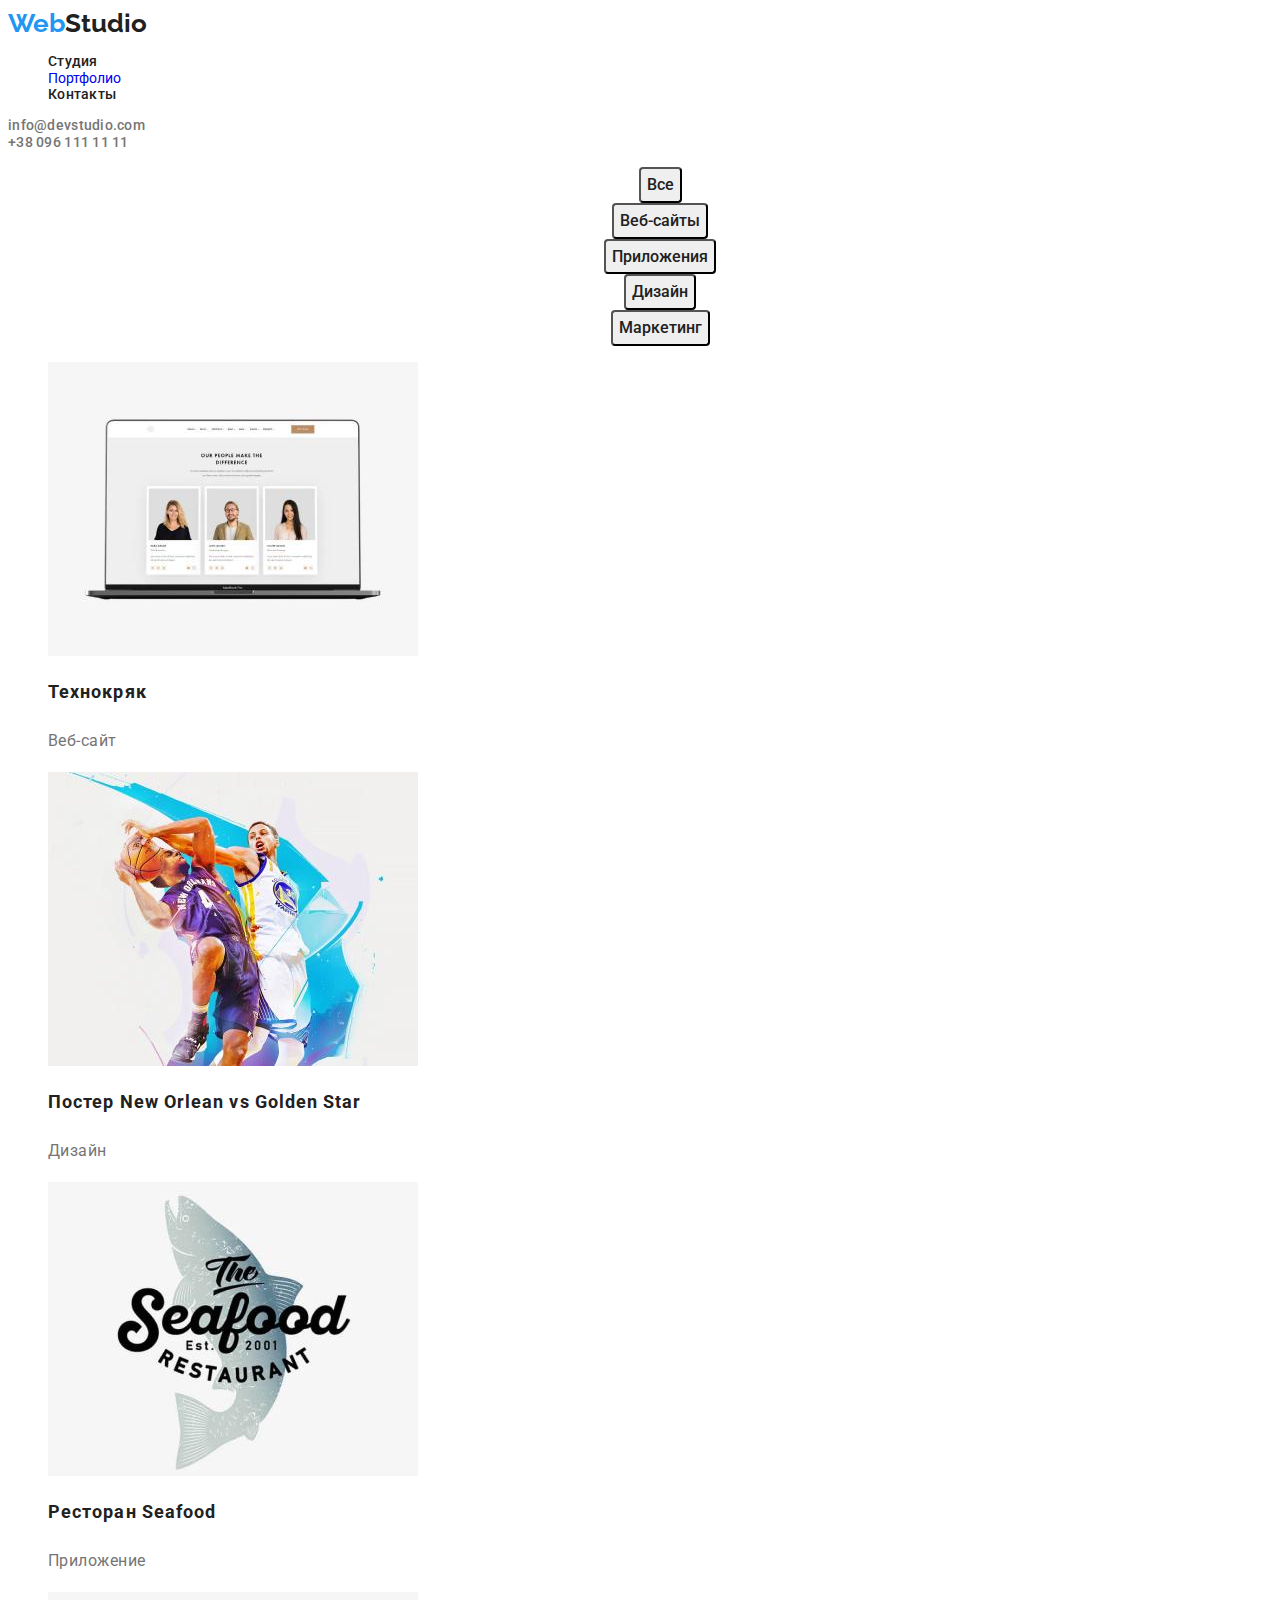
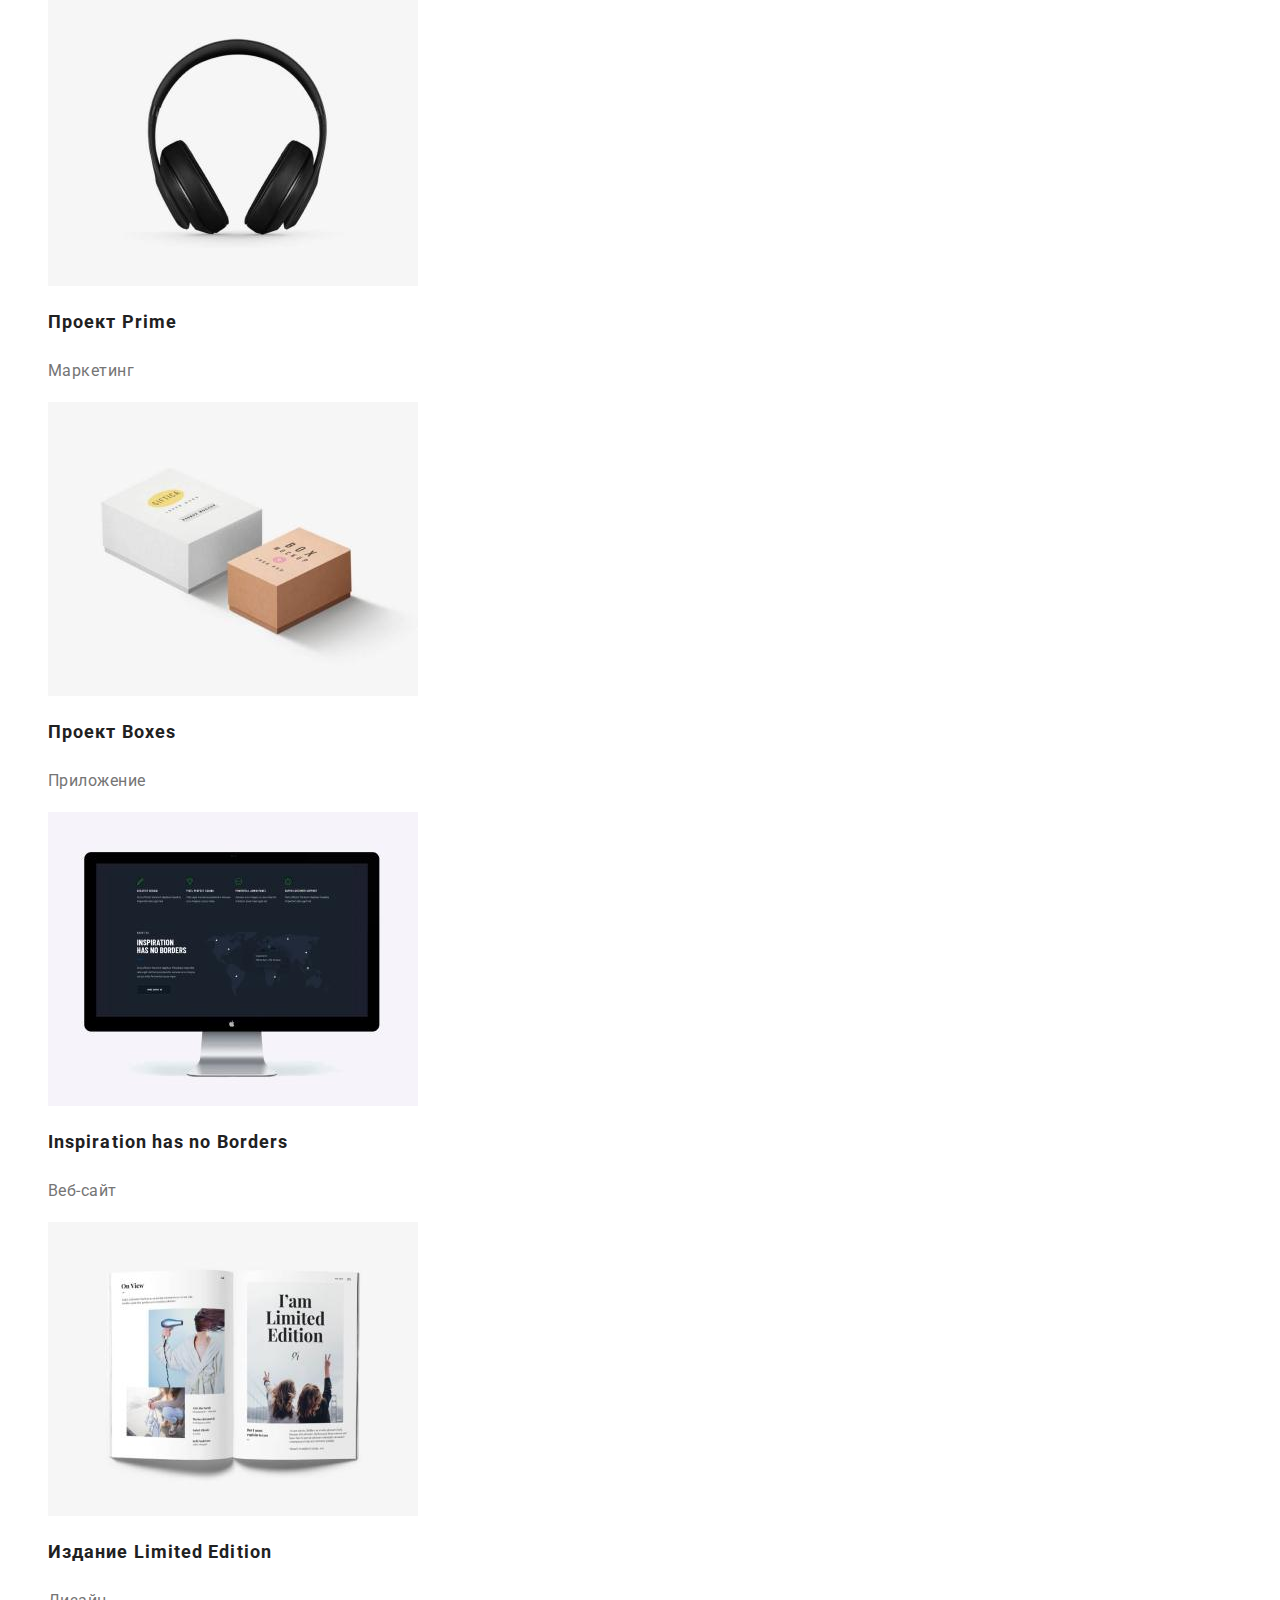
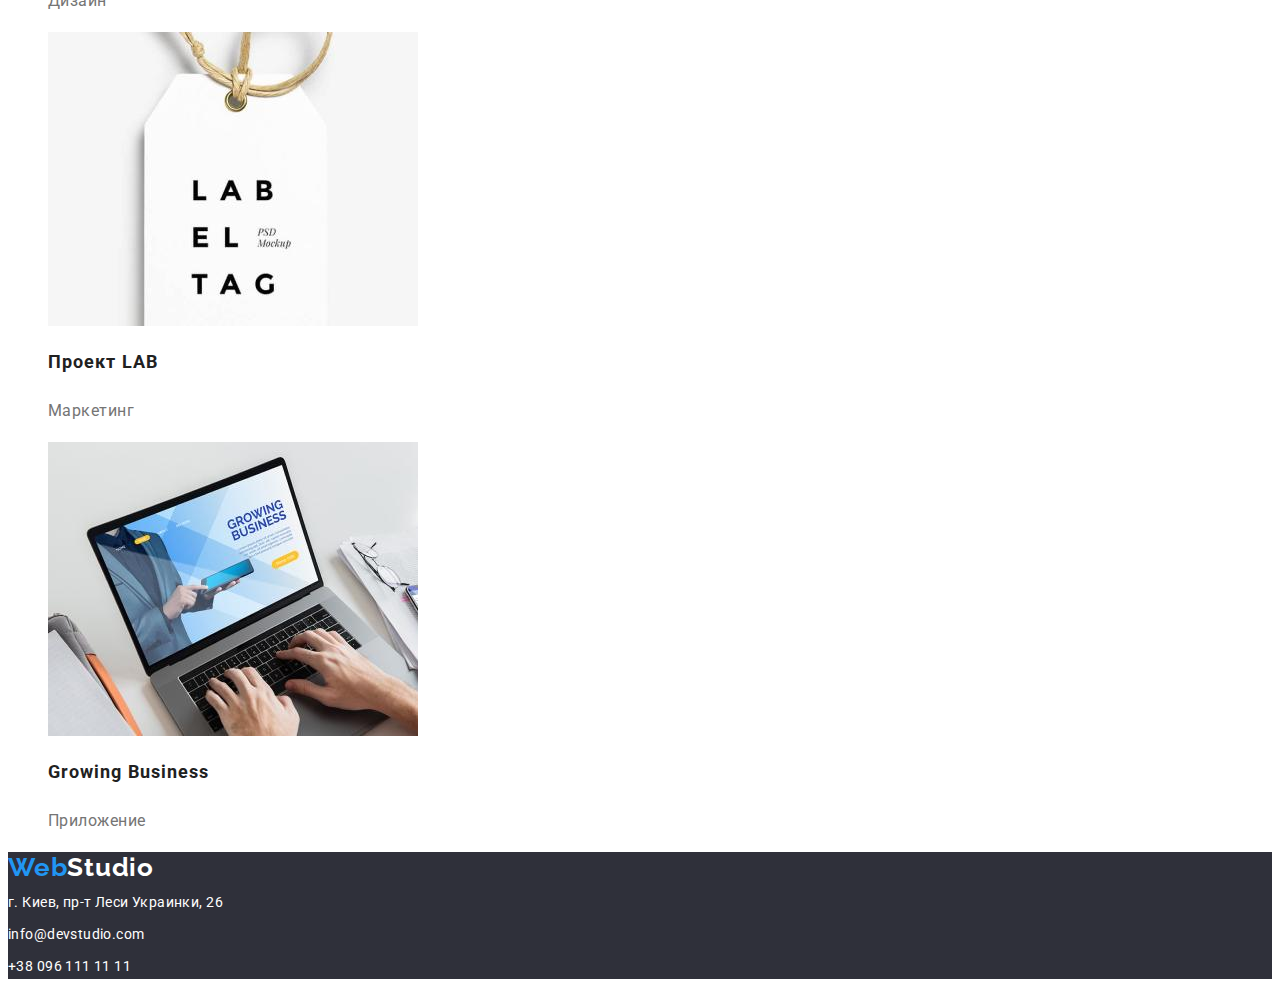
==== commit 8c7d29d6: "Update portfolio.html" ====
--- a/portfolio.html
+++ b/portfolio.html
@@ -13,7 +13,7 @@
 			<a href="/" lang="en" class="logo"><span class="logopart1">Web</span>Studio</a>
 			<ul class="navigation">
 				<li><a href="./index.html" class="link">Студия</a></li>
-				<li><a href="./portfolio.html" class="link">Портфолио</a></li>
+				<li><a href="./portfolio.html" class="link-current">Портфолио</a></li>
 				<li><a href="/" class="link">Контакты</a></li>
 			</ul>
 			<address class="navigation">
